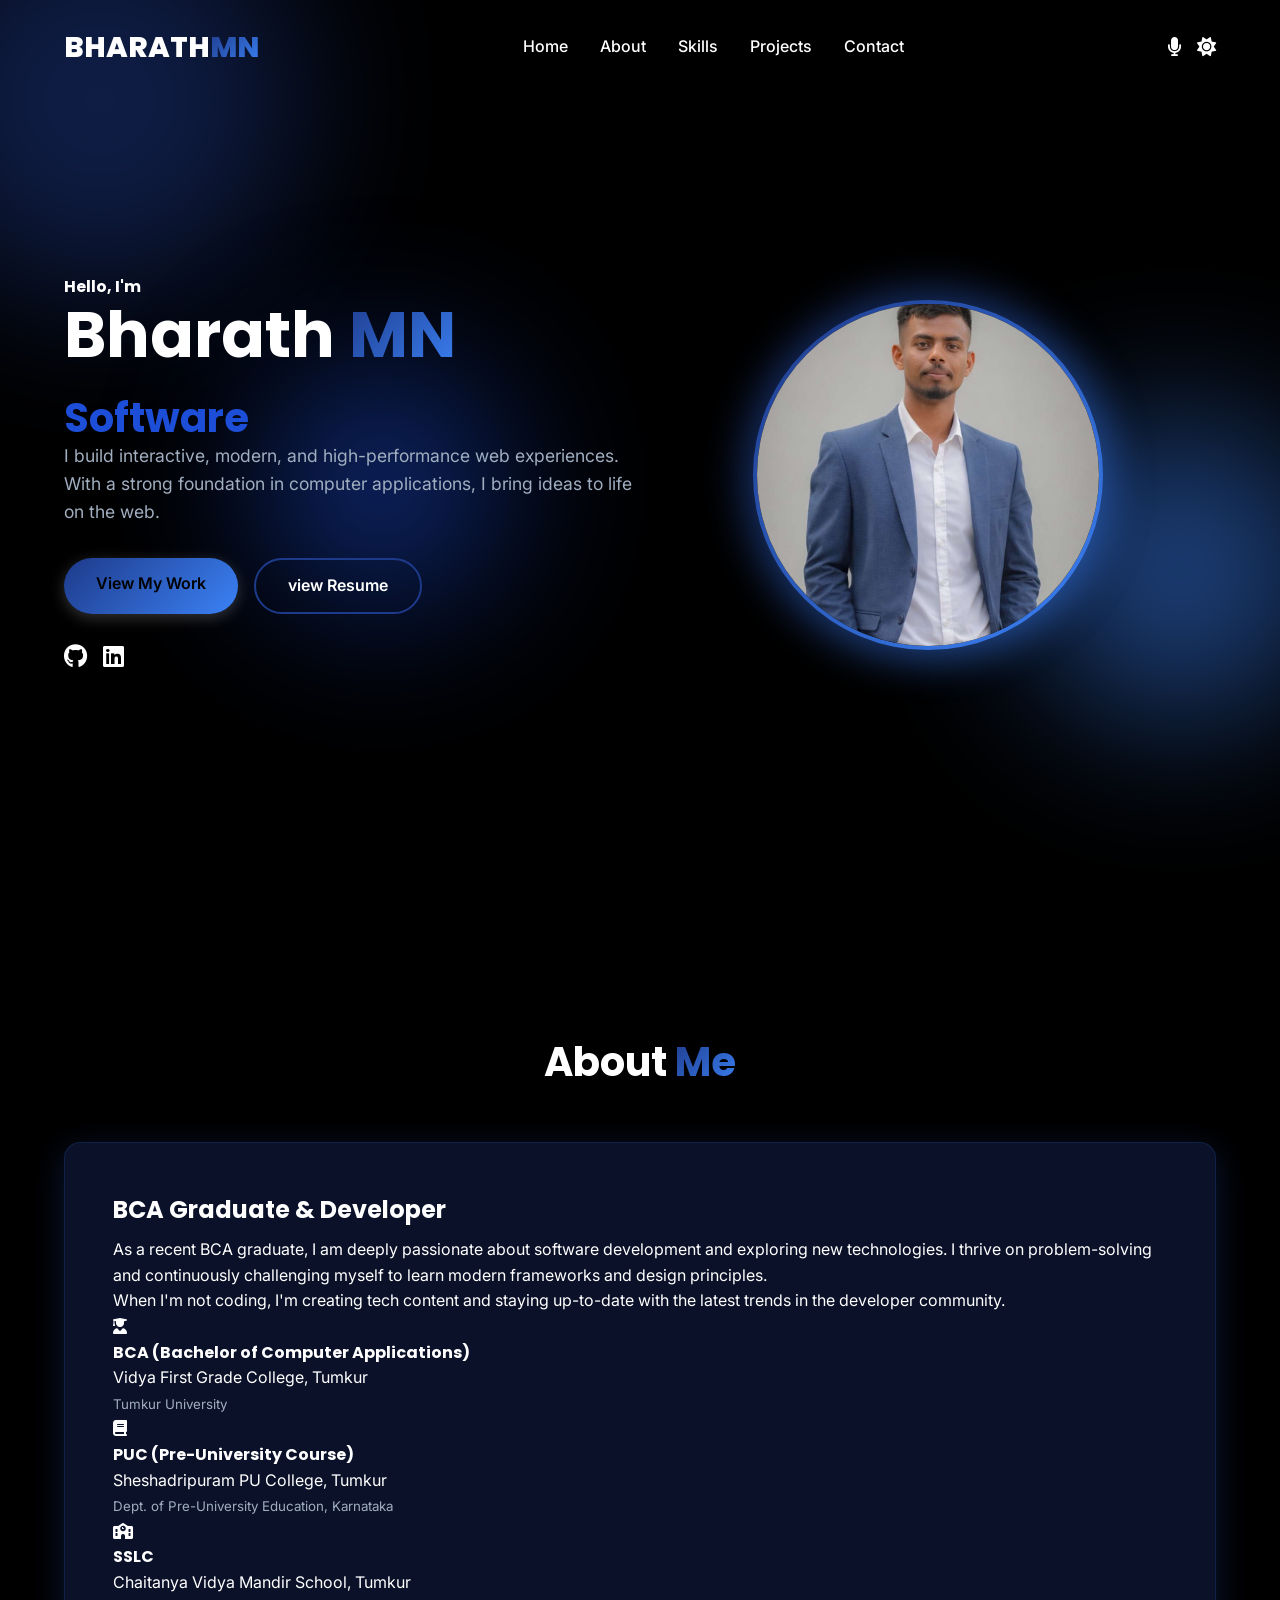
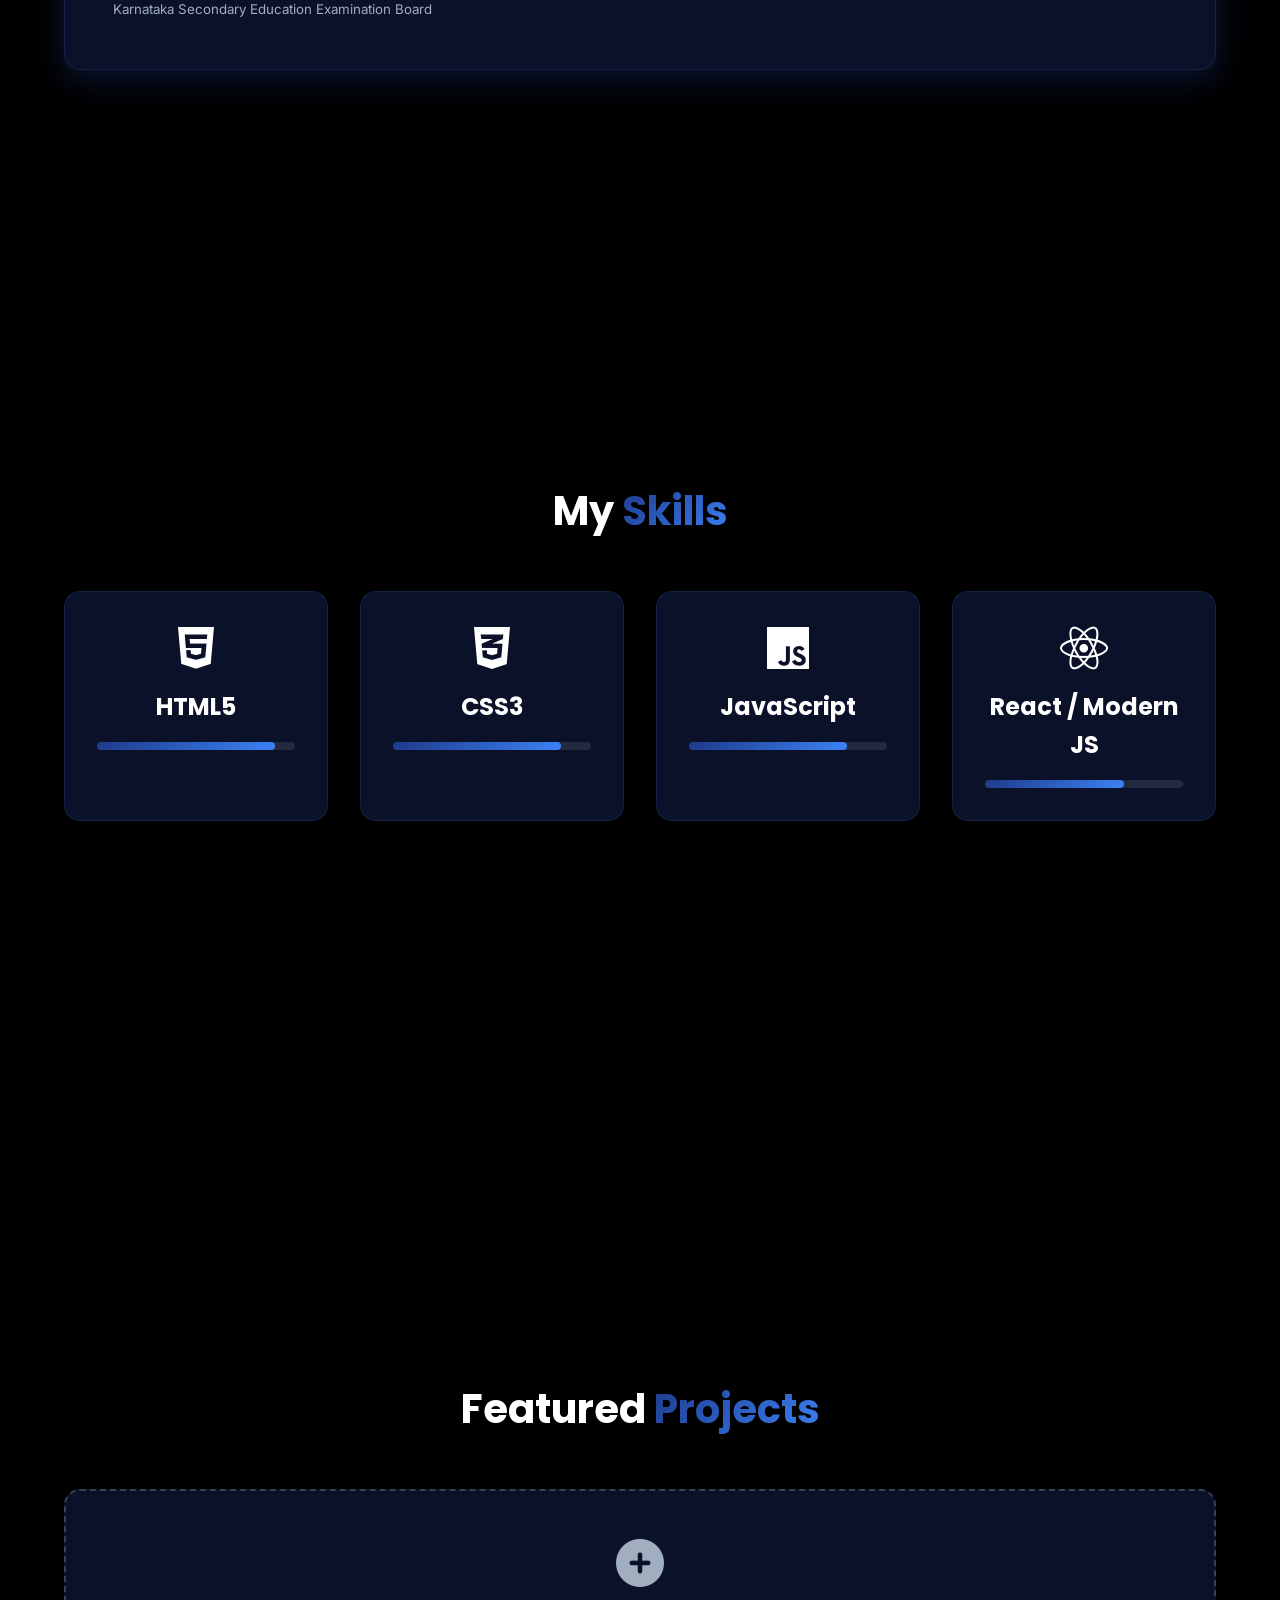
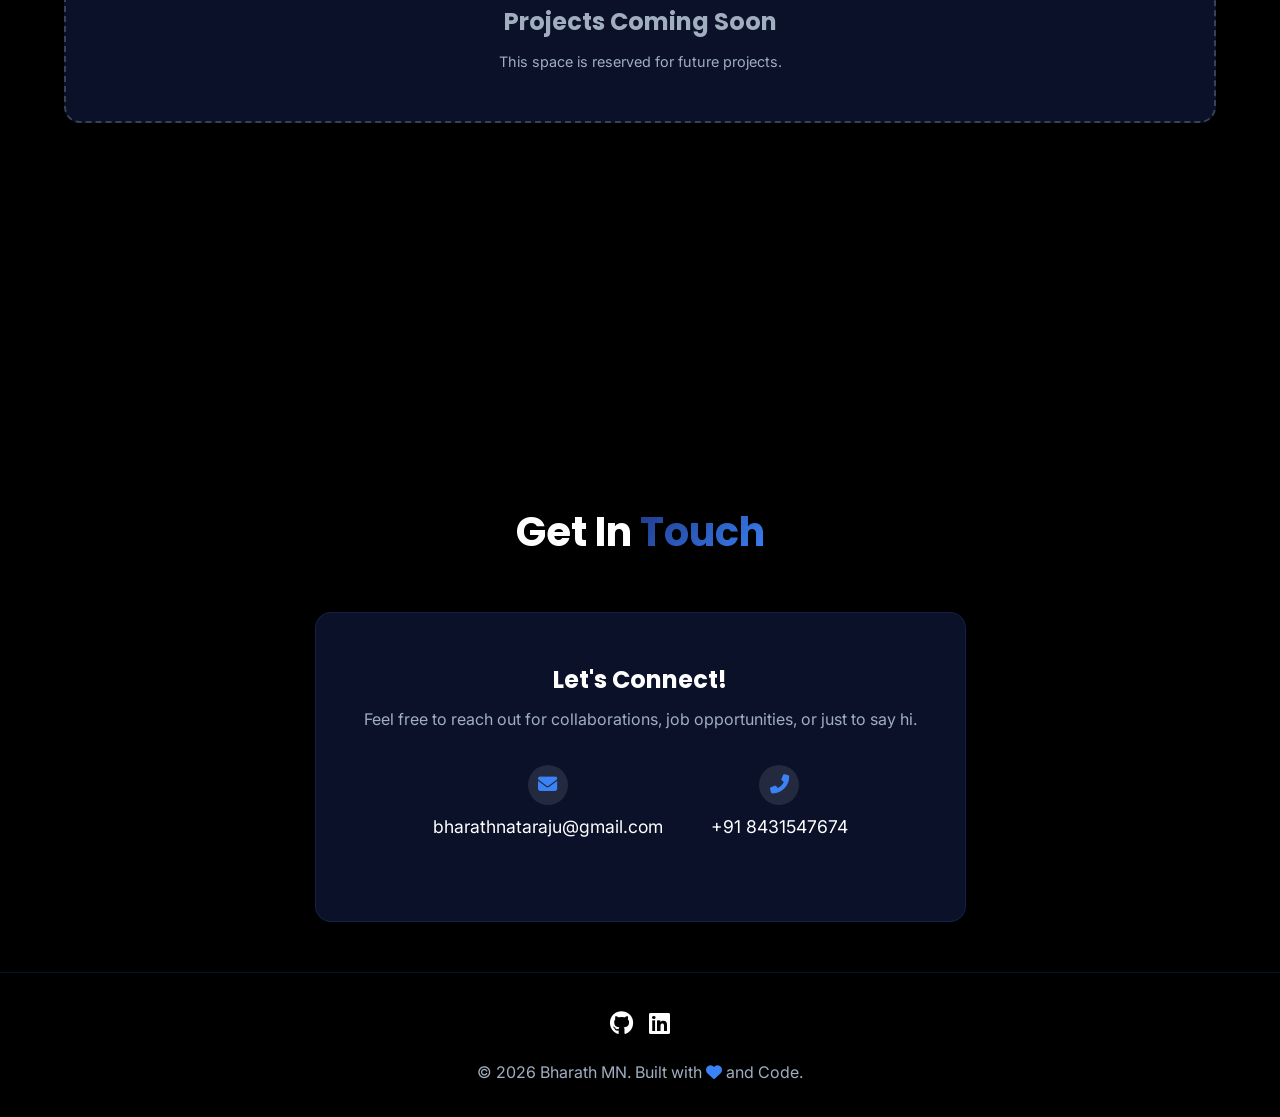
==== portfolio.html @ 1c66f50c "Add files via upload" ====
<!DOCTYPE html>
<html lang="en">

<head>
    <meta charset="UTF-8">
    <meta name="viewport" content="width=device-width, initial-scale=1.0">
    <title>Bharath MN | Portfolio</title>
    <link rel="icon" type="image/jpeg" href="favicon.jpg">
    <link rel="stylesheet" href="styles.css">
    <!-- Google Fonts: Poppins & Inter -->
    <link rel="preconnect" href="https://fonts.googleapis.com">
    <link rel="preconnect" href="https://fonts.gstatic.com" crossorigin>
    <link
        href="https://fonts.googleapis.com/css2?family=Inter:wght@300;400;500;600&family=Poppins:wght@400;600;700;800&display=swap"
        rel="stylesheet">
    <!-- FontAwesome Icons -->
    <link rel="stylesheet" href="https://cdnjs.cloudflare.com/ajax/libs/font-awesome/6.4.0/css/all.min.css">
</head>

<body>
    <!-- Background Animation Elements -->
    <div class="bg-shape shape-1"></div>
    <div class="bg-shape shape-2"></div>
    <div class="bg-shape shape-3"></div>

    <!-- Navigation -->
    <nav class="navbar">
        <div class="logo">BHARATH<span>MN</span></div>
        <ul class="nav-links">
            <li><a href="#home">Home</a></li>
            <li><a href="#about">About</a></li>
            <li><a href="#skills">Skills</a></li>
            <li><a href="#projects">Projects</a></li>
            <li><a href="#contact">Contact</a></li>
        </ul>
        <div class="nav-controls" style="display: flex; align-items: center; gap: 1rem;">
            <div class="voice-toggle" id="voice-toggle"
                style="cursor: pointer; font-size: 1.2rem; transition: all 0.3s;" title="Voice Commands">
                <i class="fas fa-microphone"></i>
            </div>
            <div class="theme-toggle" id="theme-toggle"
                style="cursor: pointer; font-size: 1.2rem; transition: all 0.3s;" title="Toggle Theme">
                <i class="fas fa-sun"></i>
            </div>
            <div class="hamburger">
                <i class="fas fa-bars"></i>
            </div>
        </div>
    </nav>

    <!-- Hero Section -->
    <section id="home" class="hero">
        <div class="hero-content reveal">
            <h4>Hello, I'm</h4>
            <h1>Bharath <span>MN</span></h1>
            <h2 class="typing-text"> Tech Enthusiast</h2>
            <p>I build interactive, modern, and high-performance web experiences. With a strong foundation in computer
                applications, I bring ideas to life on the web.</p>
            <div class="hero-buttons">
                <a href="#projects" class="btn btn-primary">View My Work</a>
                <a href="Bharath_MN_Resume_Updated (1).pdf" class="btn btn-secondary" target="_blank">
                    <i class="#"></i>view Resume
                </a>
            </div>
            <div class="social-links" style="margin-top: 1.5rem;">
                <a href="https://github.com/bharathnataraju-ship-it" target="_blank" aria-label="GitHub"><i
                        class="fab fa-github"></i></a>
                <a href="https://www.linkedin.com/in/bharath-m-n-846318335" target="_blank" aria-label="LinkedIn"><i
                        class="fab fa-linkedin"></i></a>
            </div>
        </div>
        <div class="hero-image reveal fade-right">
            <div class="img-container">
                <img src="72743.jpg.jpeg" alt="Bharath MN Portrait">
                <div class="img-glow"></div>
            </div>
        </div>
    </section>

    <!-- About Section -->
    <section id="about" class="about">
        <h2 class="section-title reveal">About <span>Me</span></h2>
        <div class="about-container reveal fade-up">
            <div class="about-text">
                <h3>BCA Graduate & Developer</h3>
                <p>As a recent BCA graduate, I am deeply passionate about software development and exploring new
                    technologies. I thrive on problem-solving and continuously challenging myself to learn modern
                    frameworks and design principles.</p>
                <p>When I'm not coding, I'm creating tech content and staying up-to-date with the latest trends in the
                    developer community.</p>

                <div class="info-grid" style="grid-template-columns: 1fr;">
                    <div class="info-item">
                        <i class="fas fa-user-graduate"></i>
                        <div>
                            <h4>BCA (Bachelor of Computer Applications)</h4>
                            <p>Vidya First Grade College, Tumkur<br><small style="color: var(--text-secondary);">Tumkur
                                    University</small></p>
                        </div>
                    </div>
                    <div class="info-item">
                        <i class="fas fa-book"></i>
                        <div>
                            <h4>PUC (Pre-University Course)</h4>
                            <p>Sheshadripuram PU College, Tumkur<br><small style="color: var(--text-secondary);">Dept.
                                    of Pre-University Education, Karnataka</small></p>
                        </div>
                    </div>
                    <div class="info-item">
                        <i class="fas fa-school"></i>
                        <div>
                            <h4>SSLC</h4>
                            <p>Chaitanya Vidya Mandir School, Tumkur<br><small
                                    style="color: var(--text-secondary);">Karnataka Secondary Education Examination
                                    Board</small></p>
                        </div>
                    </div>
                </div>
            </div>
        </div>
    </section>

    <!-- Skills Section -->
    <section id="skills" class="skills">
        <h2 class="section-title reveal">My <span>Skills</span></h2>
        <div class="skills-container">
            <div class="skill-card reveal fade-up" style="transition-delay: 0.1s;">
                <i class="fab fa-html5 skill-icon"></i>
                <h3>HTML5</h3>
                <div class="progress-bar">
                    <div class="progress" style="width: 90%;"></div>
                </div>
            </div>
            <div class="skill-card reveal fade-up" style="transition-delay: 0.2s;">
                <i class="fab fa-css3-alt skill-icon"></i>
                <h3>CSS3</h3>
                <div class="progress-bar">
                    <div class="progress" style="width: 85%;"></div>
                </div>
            </div>
            <div class="skill-card reveal fade-up" style="transition-delay: 0.3s;">
                <i class="fab fa-js skill-icon"></i>
                <h3>JavaScript</h3>
                <div class="progress-bar">
                    <div class="progress" style="width: 80%;"></div>
                </div>
            </div>
            <div class="skill-card reveal fade-up" style="transition-delay: 0.4s;">
                <i class="fab fa-react skill-icon"></i>
                <h3>React / Modern JS</h3>
                <div class="progress-bar">
                    <div class="progress" style="width: 70%;"></div>
                </div>
            </div>
        </div>
    </section>

    <!-- Projects Section -->
    <section id="projects" class="projects">
        <h2 class="section-title reveal">Featured <span>Projects</span></h2>
        <div class="projects-grid">
            <!-- Empty Project Template -->
            <div class="project-card"
                style="display: flex; flex-direction: column; align-items: center; justify-content: center; padding: 3rem; text-align: center; border: 2px dashed rgba(255, 255, 255, 0.2);">
                <i class="fas fa-plus-circle"
                    style="font-size: 3rem; color: var(--text-secondary); margin-bottom: 1rem;"></i>
                <h3 style="color: var(--text-secondary);">Projects Coming Soon</h3>
                <p style="color: var(--text-secondary); font-size: 0.9rem;">This space is reserved for future projects.
                </p>
            </div>
        </div>
    </section>

    <!-- Contact Section -->
    <section id="contact" class="contact" style="min-height: auto; padding-bottom: 50px;">
        <h2 class="section-title reveal">Get In <span>Touch</span></h2>
        <div class="contact-container reveal fade-up"
            style="display: flex; justify-content: center; max-width: 800px; margin: 0 auto; grid-template-columns: 1fr;">
            <div class="contact-info" style="text-align: center;">
                <h3>Let's Connect!</h3>
                <p>Feel free to reach out for collaborations, job opportunities, or just to say hi.</p>
                <div class="contact-methods"
                    style="flex-direction: row; justify-content: center; gap: 3rem; flex-wrap: wrap;">
                    <div class="method" style="flex-direction: column; gap: 0.5rem;">
                        <i class="fas fa-envelope"></i>
                        <a href="mailto:bharathnataraju@gmail.com"
                            style="color: var(--text-primary); text-decoration: none; font-size: 1.1rem; transition: var(--transition);">bharathnataraju@gmail.com</a>
                    </div>
                    <div class="method" style="flex-direction: column; gap: 0.5rem;">
                        <i class="fas fa-phone-alt"></i>
                        <a href="tel:+918431547674"
                            style="color: var(--text-primary); text-decoration: none; font-size: 1.1rem; transition: var(--transition);">+91
                            8431547674</a>
                    </div>
                </div>
            </div>
        </div>
    </section>

    <footer>
        <div class="social-links" style="justify-content: center; margin-bottom: 1rem;">
            <a href="https://github.com/bharathnataraju-ship-it" target="_blank" aria-label="GitHub"><i
                    class="fab fa-github"></i></a>
            <a href="https://www.linkedin.com/in/bharath-m-n-846318335" target="_blank" aria-label="LinkedIn"><i
                    class="fab fa-linkedin"></i></a>
        </div>
        <p>&copy; 2026 Bharath MN. Built with <i class="fas fa-heart" style="color: var(--accent-2);"></i> and Code.</p>
    </footer>

    <script src="script.js"></script>
</body>

</html>
---- styles.css ----
:root {
    /* Core Colors (Dark Blue & Black Theme) */
    --bg-dark: #000000;
    --bg-card: #0a1128; /* Deep dark blue */
    --text-primary: #ffffff;
    --text-secondary: #a0aec0;
    --bg-nav: rgba(0, 0, 0, 0.85);
    
    /* Vibrant Accents */
    --accent-1: #1e3a8a; /* Dark Blue */
    --accent-2: #3b82f6; /* Bright Blue */
    --accent-3: #1d4ed8; /* Strong Blue */
    
    --gradient-primary: linear-gradient(135deg, var(--accent-1), var(--accent-2));
    --gradient-glow: linear-gradient(135deg, var(--accent-1), var(--accent-3));
    
    /* Typography */
    --font-heading: 'Poppins', sans-serif;
    --font-body: 'Inter', sans-serif;
    
    /* UI Variables */
    --border-radius: 16px;
    --glass-border: 1px solid rgba(59, 130, 246, 0.15); /* Light blue tint to border */
    --glass-shadow: 0 8px 32px 0 rgba(30, 58, 138, 0.4); /* Dark blue shadow */
    --transition: all 0.3s cubic-bezier(0.25, 0.8, 0.25, 1);
}

* {
    margin: 0;
    padding: 0;
    box-sizing: border-box;
}

html {
    scroll-behavior: smooth;
}

body {
    background-color: var(--bg-dark);
    color: var(--text-primary);
    font-family: var(--font-body);
    line-height: 1.6;
    overflow-x: hidden;
    position: relative;
}

/* Background Animated Shapes */
.bg-shape {
    position: fixed;
    border-radius: 50%;
    filter: blur(80px);
    z-index: -1;
    animation: float 15s infinite alternate;
    opacity: 0.5;
}

.shape-1 {
    width: 400px;
    height: 400px;
    background: var(--accent-1);
    top: -100px;
    left: -100px;
}

.shape-2 {
    width: 300px;
    height: 300px;
    background: var(--accent-2);
    bottom: 20%;
    right: -50px;
    animation-delay: -5s;
}

.shape-3 {
    width: 250px;
    height: 250px;
    background: var(--accent-3);
    top: 40%;
    left: 20%;
    animation-delay: -10s;
}

@keyframes float {
    0% { transform: translate(0, 0) scale(1); }
    100% { transform: translate(50px, 50px) scale(1.2); }
}

/* Typography */
h1, h2, h3, h4 {
    font-family: var(--font-heading);
    font-weight: 700;
}

h1 { font-size: 4rem; line-height: 1.1; margin-bottom: 1rem; }
h2 { font-size: 2.5rem; margin-bottom: 1.5rem; }
h3 { font-size: 1.5rem; margin-bottom: 0.5rem; }

span {
    background: var(--gradient-primary);
    -webkit-background-clip: text;
    -webkit-text-fill-color: transparent;
}

/* Navigation */
.navbar {
    position: fixed;
    top: 0;
    width: 100%;
    display: flex;
    justify-content: space-between;
    align-items: center;
    padding: 1.5rem 5%;
    z-index: 1000;
    transition: var(--transition);
}

.navbar.scrolled {
    background: var(--bg-nav);
    backdrop-filter: blur(10px);
    border-bottom: var(--glass-border);
    padding: 1rem 5%;
}

.logo {
    font-family: var(--font-heading);
    font-size: 1.8rem;
    font-weight: 800;
    color: var(--text-primary);
}

.nav-links {
    display: flex;
    list-style: none;
    gap: 2rem;
}

.nav-links a {
    color: var(--text-primary);
    text-decoration: none;
    font-weight: 500;
    transition: var(--transition);
    position: relative;
}

.nav-links a::after {
    content: '';
    position: absolute;
    bottom: -5px;
    left: 0;
    width: 0;
    height: 2px;
    background: var(--gradient-primary);
    transition: var(--transition);
}

.nav-links a:hover::after {
    width: 100%;
}

.hamburger {
    display: none;
    font-size: 1.5rem;
    cursor: pointer;
}

/* Common Layout */
section {
    padding: 100px 5%;
    min-height: 100vh;
    display: flex;
    flex-direction: column;
    justify-content: center;
}

.section-title {
    text-align: center;
    margin-bottom: 3rem;
}

/* Buttons */
.btn {
    display: inline-block;
    padding: 0.8rem 2rem;
    border-radius: 30px;
    text-decoration: none;
    font-weight: 600;
    transition: var(--transition);
    cursor: pointer;
    border: none;
}

.btn-primary {
    background: var(--gradient-primary);
    color: #000000;
    box-shadow: 0 4px 15px rgba(255, 255, 255, 0.2);
}

.btn-primary:hover {
    transform: translateY(-3px);
    box-shadow: 0 8px 25px rgba(255, 255, 255, 0.4);
}

.btn-secondary {
    background: transparent;
    color: var(--text-primary);
    border: 2px solid var(--accent-1);
}

.btn-secondary:hover {
    background: rgba(255, 255, 255, 0.1);
    transform: translateY(-3px);
}

.btn-small {
    padding: 0.5rem 1.2rem;
    font-size: 0.9rem;
}

/* Hero Section */
.hero {
    display: flex;
    flex-direction: row;
    align-items: center;
    justify-content: space-between;
    padding-top: 150px;
}

.hero-content {
    flex: 1;
    max-width: 600px;
}

.hero-content p {
    color: var(--text-secondary);
    margin-bottom: 2rem;
    font-size: 1.1rem;
}

.hero-buttons {
    display: flex;
    gap: 1rem;
}

.typing-text {
    height: 40px; /* Prevent layout shift */
    margin-bottom: 1rem;
    color: var(--accent-3);
}

.hero-image {
    flex: 1;
    display: flex;
    justify-content: center;
    align-items: center;
}

.img-container {
    position: relative;
    width: 350px;
    height: 350px;
    border-radius: 50%;
    z-index: 1;
}

.img-container img {
    width: 100%;
    height: 100%;
    object-fit: cover;
    border-radius: 50%;
    border: 4px solid transparent;
    background: linear-gradient(var(--bg-dark), var(--bg-dark)) padding-box, var(--gradient-primary) border-box;
    z-index: 2;
    position: relative;
}

.img-glow {
    position: absolute;
    top: -10px;
    left: -10px;
    right: -10px;
    bottom: -10px;
    background: var(--gradient-primary);
    border-radius: 50%;
    z-index: 0;
    filter: blur(20px);
    opacity: 0.6;
    animation: pulseGlow 3s infinite alternate;
}

@keyframes pulseGlow {
    0% { transform: scale(0.95); opacity: 0.5; }
    100% { transform: scale(1.05); opacity: 0.8; }
}

/* About Section */
.about-container {
    background: var(--bg-card);
    backdrop-filter: blur(10px);
    border: var(--glass-border);
    border-radius: var(--border-radius);
    padding: 3rem;
    box-shadow: var(--glass-shadow);
}



/* Skills Section */
.skills-container {
    display: grid;
    grid-template-columns: repeat(auto-fit, minmax(250px, 1fr));
    gap: 2rem;
}

.skill-card {
    background: var(--bg-card);
    backdrop-filter: blur(10px);
    border: var(--glass-border);
    border-radius: var(--border-radius);
    padding: 2rem;
    text-align: center;
    transition: var(--transition);
}

.skill-card:hover {
    transform: translateY(-10px);
    box-shadow: 0 10px 30px rgba(255, 255, 255, 0.1);
}

.skill-icon {
    font-size: 3rem;
    margin-bottom: 1rem;
}

.progress-bar {
    width: 100%;
    height: 8px;
    background: rgba(255, 255, 255, 0.1);
    border-radius: 4px;
    margin-top: 1rem;
    overflow: hidden;
}

.progress {
    height: 100%;
    background: var(--gradient-primary);
    border-radius: 4px;
    transform: translateX(-100%);
    transition: transform 1.5s cubic-bezier(0.25, 0.8, 0.25, 1);
}

.skill-card.visible .progress {
    transform: translateX(0);
}

/* Projects Section */
.projects-grid {
    display: grid;
    grid-template-columns: repeat(auto-fit, minmax(300px, 1fr));
    gap: 2rem;
}

.project-card {
    background: var(--bg-card);
    backdrop-filter: blur(10px);
    border: var(--glass-border);
    border-radius: var(--border-radius);
    overflow: hidden;
}



.placeholder-img {
    height: 200px;
    background: linear-gradient(45deg, #111111, #333333);
    display: flex;
    flex-direction: column;
    justify-content: center;
    align-items: center;
    color: white;
    font-size: 3rem;
}

.placeholder-img span {
    font-size: 1rem;
    margin-top: 0.5rem;
    color: rgba(255, 255, 255, 0.8);
    background: none;
    -webkit-text-fill-color: rgba(255,255,255,0.8);
}

.project-info {
    padding: 1.5rem;
}

.project-info h3 {
    margin-bottom: 0.5rem;
}

.project-info p {
    color: var(--text-secondary);
    margin-bottom: 1rem;
    font-size: 0.9rem;
}

.tech-tags {
    display: flex;
    gap: 0.5rem;
    margin-bottom: 1.5rem;
    flex-wrap: wrap;
}

.tech-tags span {
    background: rgba(255, 255, 255, 0.2);
    color: var(--accent-1);
    padding: 0.3rem 0.8rem;
    border-radius: 20px;
    font-size: 0.8rem;
    -webkit-text-fill-color: var(--accent-1);
}

/* Contact Section */
.contact-container {
    display: grid;
    grid-template-columns: 1fr 1fr;
    gap: 3rem;
    background: var(--bg-card);
    backdrop-filter: blur(10px);
    border: var(--glass-border);
    border-radius: var(--border-radius);
    padding: 3rem;
}

.contact-info p {
    color: var(--text-secondary);
    margin-bottom: 2rem;
}

.contact-methods {
    display: flex;
    flex-direction: column;
    gap: 1.5rem;
    margin-bottom: 2rem;
}

.method {
    display: flex;
    align-items: center;
    gap: 1rem;
}

.method i {
    font-size: 1.2rem;
    color: var(--accent-2);
    width: 40px;
    height: 40px;
    background: rgba(255, 255, 255, 0.1);
    display: flex;
    justify-content: center;
    align-items: center;
    border-radius: 50%;
}

.social-links {
    display: flex;
    gap: 1rem;
}

.social-links a {
    color: var(--text-primary);
    font-size: 1.5rem;
    transition: var(--transition);
}

.social-links a:hover {
    color: var(--accent-3);
    transform: translateY(-3px);
}

.contact-form {
    display: flex;
    flex-direction: column;
    gap: 1.5rem;
}

.input-group input,
.input-group textarea {
    width: 100%;
    padding: 1rem;
    background: rgba(255, 255, 255, 0.05);
    border: 1px solid rgba(255, 255, 255, 0.1);
    border-radius: 8px;
    color: var(--text-primary);
    font-family: var(--font-body);
    transition: var(--transition);
}

.input-group input:focus,
.input-group textarea:focus {
    outline: none;
    border-color: var(--accent-1);
    background: rgba(255, 255, 255, 0.1);
}

footer {
    text-align: center;
    padding: 2rem;
    border-top: var(--glass-border);
    color: var(--text-secondary);
}

/* Scroll Animations */
.reveal {
    opacity: 0;
    transform: translateY(30px);
    transition: all 0.8s cubic-bezier(0.5, 0, 0, 1);
}

.reveal.active {
    opacity: 1;
    transform: translateY(0);
}

.fade-right {
    transform: translateX(50px);
}

.fade-right.active {
    transform: translateX(0);
}



/* Responsive Design */
@media (max-width: 992px) {
    .hero {
        flex-direction: column-reverse;
        text-align: center;
        padding-top: 120px;
    }
    
    .hero-buttons {
        justify-content: center;
    }
    
    .contact-container {
        grid-template-columns: 1fr;
    }
}

@media (max-width: 768px) {
    h1 { font-size: 3rem; }
    
    .nav-links {
        position: fixed;
        right: -100%;
        top: 70px;
        flex-direction: column;
        background: rgba(0, 0, 0, 0.95);
        backdrop-filter: blur(10px);
        width: 100%;
        text-align: center;
        padding: 2rem 0;
        transition: 0.3s;
        border-bottom: var(--glass-border);
    }
    
    .nav-links.active {
        right: 0;
    }
    
    .hamburger {
        display: block;
    }
    
    .info-grid {
        grid-template-columns: 1fr;
    }
    
    .img-container {
        width: 250px;
        height: 250px;
        margin-bottom: 2rem;
    }
}

/* Voice Command Button */
.voice-toggle:hover {
    color: var(--accent-1);
    transform: translateY(-2px);
}

.voice-toggle.listening {
    color: var(--accent-2);
    animation: pulseListen 1.5s infinite;
}

@keyframes pulseListen {
    0% { transform: scale(1); filter: drop-shadow(0 0 5px var(--accent-2)); }
    50% { transform: scale(1.2); filter: drop-shadow(0 0 15px var(--accent-2)); }
    100% { transform: scale(1); filter: drop-shadow(0 0 5px var(--accent-2)); }
}

/* Light Mode Theme */
body.light-mode {
    --bg-dark: #f8f9fa;
    --bg-card: #ffffff;
    --text-primary: #212529;
    --text-secondary: #495057;
    --bg-nav: rgba(248, 249, 250, 0.95);
    
    --accent-1: #0d6efd; /* Official Blue */
    --accent-2: #0dcaf0; /* Cyan */
    --accent-3: #6f42c1; /* Purple */
    
    --glass-border: 1px solid rgba(0, 0, 0, 0.08);
    --glass-shadow: 0 8px 30px 0 rgba(0, 0, 0, 0.05);
}

body.light-mode .progress-bar {
    background: rgba(0, 0, 0, 0.05);
}

body.light-mode .placeholder-img {
    background: linear-gradient(45deg, #e9ecef, #dee2e6);
    color: #495057;
}

body.light-mode .placeholder-img span {
    -webkit-text-fill-color: #495057;
}

body.light-mode .btn-primary {
    color: #ffffff;
    box-shadow: 0 4px 15px rgba(13, 110, 253, 0.3);
}

body.light-mode .btn-primary:hover {
    box-shadow: 0 8px 25px rgba(13, 110, 253, 0.5);
}

body.light-mode .input-group input,
body.light-mode .input-group textarea {
    background: #ffffff;
    border: 1px solid rgba(0, 0, 0, 0.1);
    color: var(--text-primary);
}

body.light-mode .tech-tags span {
    background: rgba(13, 110, 253, 0.1);
}

body.light-mode .method i {
    background: rgba(13, 110, 253, 0.1);
}

/* --- Voice Assistant Intro Page --- */
.intro-page {
    background-color: var(--bg-dark);
    display: flex;
    justify-content: center;
    align-items: center;
    height: 100vh;
    overflow: hidden;
    margin: 0;
    position: relative;
}

.intro-container {
    text-align: center;
    display: flex;
    flex-direction: column;
    align-items: center;
    justify-content: center;
    z-index: 10;
}

.intro-title {
    font-size: 3.5rem;
    margin-bottom: 3rem;
    letter-spacing: 2px;
}

.voice-orb {
    position: relative;
    width: 150px;
    height: 150px;
    display: flex;
    justify-content: center;
    align-items: center;
    cursor: pointer;
    margin-bottom: 2.5rem;
}

.voice-orb i {
    font-size: 3rem;
    color: #ffffff;
    z-index: 5;
    transition: var(--transition);
}

.orb-core {
    position: absolute;
    top: 50%; left: 50%;
    transform: translate(-50%, -50%);
    width: 100px;
    height: 100px;
    background: var(--gradient-primary);
    border-radius: 50%;
    box-shadow: 0 0 30px var(--accent-1);
    z-index: 2;
    transition: var(--transition);
}

.orb-ring {
    position: absolute;
    top: 50%; left: 50%;
    transform: translate(-50%, -50%);
    border-radius: 50%;
    border: 2px solid var(--accent-2);
    opacity: 0;
    z-index: 1;
}

.ring-1 { width: 120px; height: 120px; }
.ring-2 { width: 140px; height: 140px; }
.ring-3 { width: 160px; height: 160px; }

/* Listening Animation */
.voice-orb.listening .orb-core {
    animation: pulse-core 1.5s ease-in-out infinite alternate;
}

.voice-orb.listening .ring-1 { animation: ripple 2s linear infinite; }
.voice-orb.listening .ring-2 { animation: ripple 2s linear infinite 0.6s; }
.voice-orb.listening .ring-3 { animation: ripple 2s linear infinite 1.2s; }

/* Success Animation */
.voice-orb.success .orb-core {
    background: #10b981;
    box-shadow: 0 0 50px #10b981;
    transform: translate(-50%, -50%) scale(1.2);
}

@keyframes pulse-core {
    0% { transform: translate(-50%, -50%) scale(1); box-shadow: 0 0 20px var(--accent-1); }
    100% { transform: translate(-50%, -50%) scale(1.1); box-shadow: 0 0 50px var(--accent-2); }
}

@keyframes ripple {
    0% { transform: translate(-50%, -50%) scale(1); opacity: 0.8; }
    100% { transform: translate(-50%, -50%) scale(2.2); opacity: 0; }
}

.status-text {
    font-size: 1.2rem;
    color: var(--text-secondary);
    min-height: 30px;
}
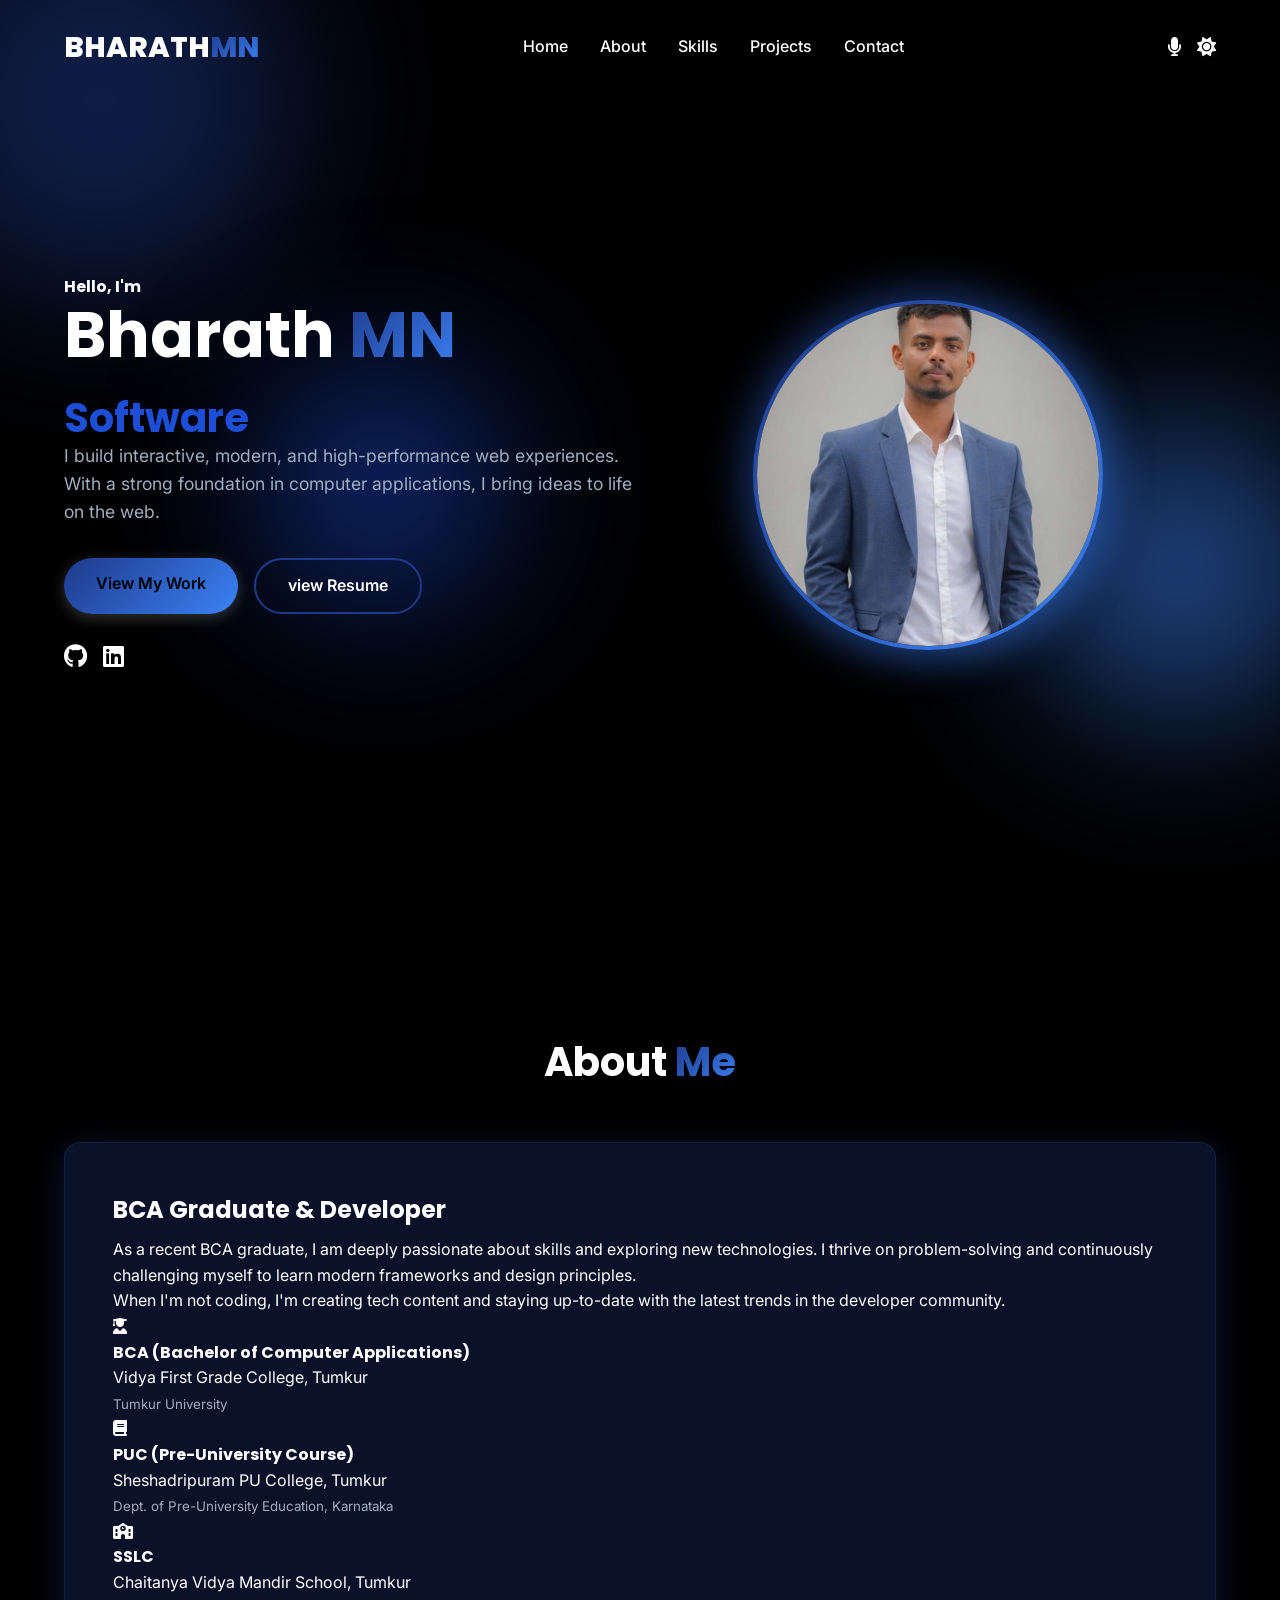
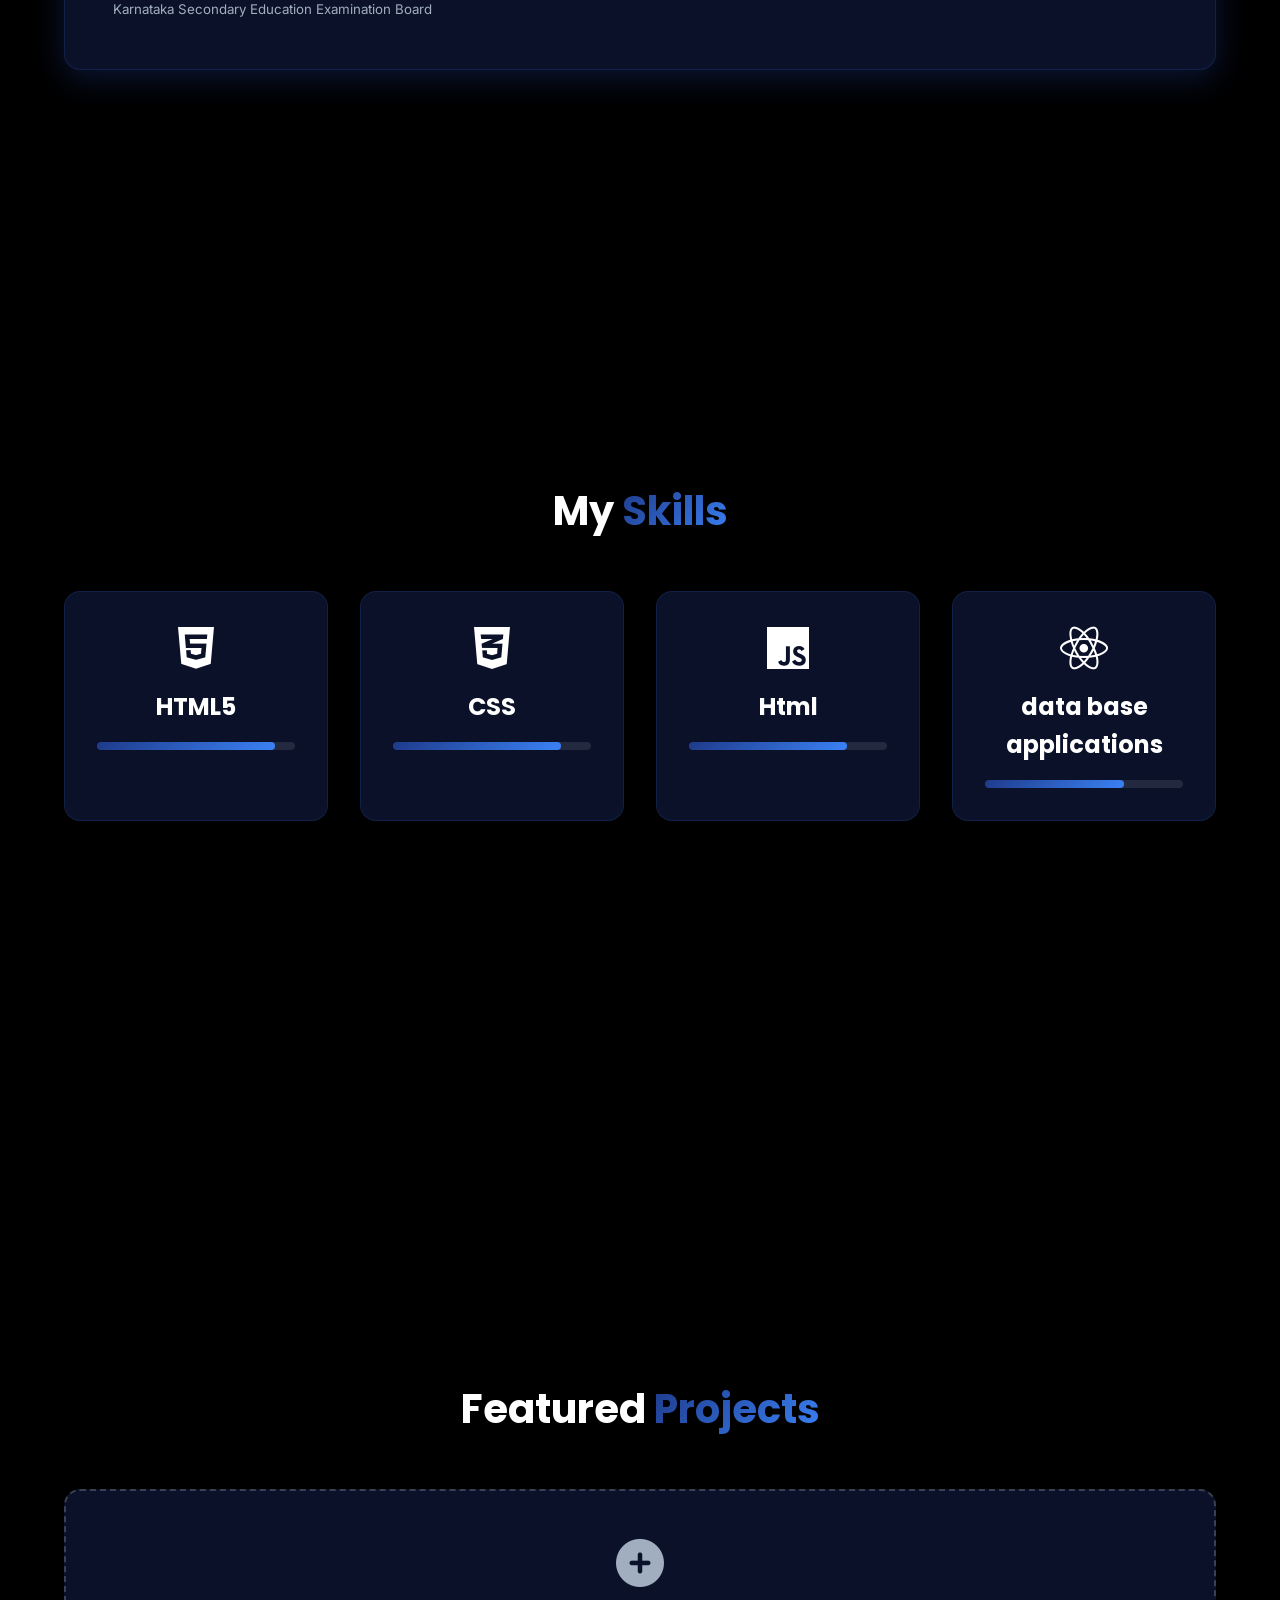
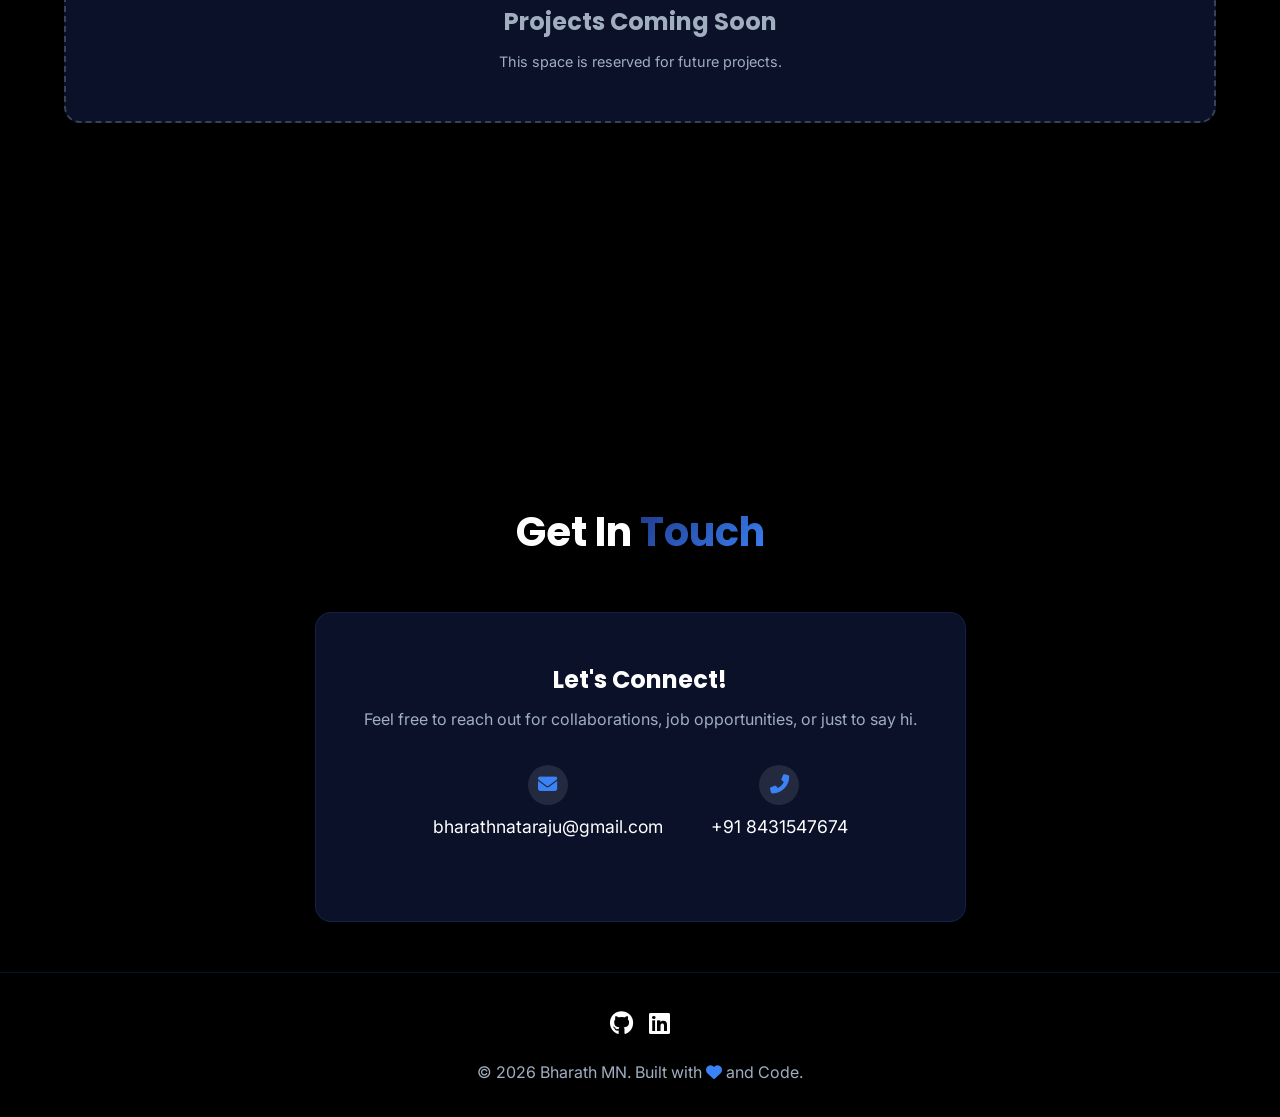
==== commit e2fa6c25: "Update portfolio.html" ====
--- a/portfolio.html
+++ b/portfolio.html
@@ -83,7 +83,7 @@
         <div class="about-container reveal fade-up">
             <div class="about-text">
                 <h3>BCA Graduate & Developer</h3>
-                <p>As a recent BCA graduate, I am deeply passionate about software development and exploring new
+                <p>As a recent BCA graduate, I am deeply passionate about skills and exploring new
                     technologies. I thrive on problem-solving and continuously challenging myself to learn modern
                     frameworks and design principles.</p>
                 <p>When I'm not coding, I'm creating tech content and staying up-to-date with the latest trends in the
@@ -133,21 +133,21 @@
             </div>
             <div class="skill-card reveal fade-up" style="transition-delay: 0.2s;">
                 <i class="fab fa-css3-alt skill-icon"></i>
-                <h3>CSS3</h3>
+                <h3>CSS</h3>
                 <div class="progress-bar">
                     <div class="progress" style="width: 85%;"></div>
                 </div>
             </div>
             <div class="skill-card reveal fade-up" style="transition-delay: 0.3s;">
                 <i class="fab fa-js skill-icon"></i>
-                <h3>JavaScript</h3>
+                <h3>Html</h3>
                 <div class="progress-bar">
                     <div class="progress" style="width: 80%;"></div>
                 </div>
             </div>
             <div class="skill-card reveal fade-up" style="transition-delay: 0.4s;">
                 <i class="fab fa-react skill-icon"></i>
-                <h3>React / Modern JS</h3>
+                <h3>data base applications</h3>
                 <div class="progress-bar">
                     <div class="progress" style="width: 70%;"></div>
                 </div>
@@ -210,4 +210,4 @@
     <script src="script.js"></script>
 </body>
 
-</html>+</html>
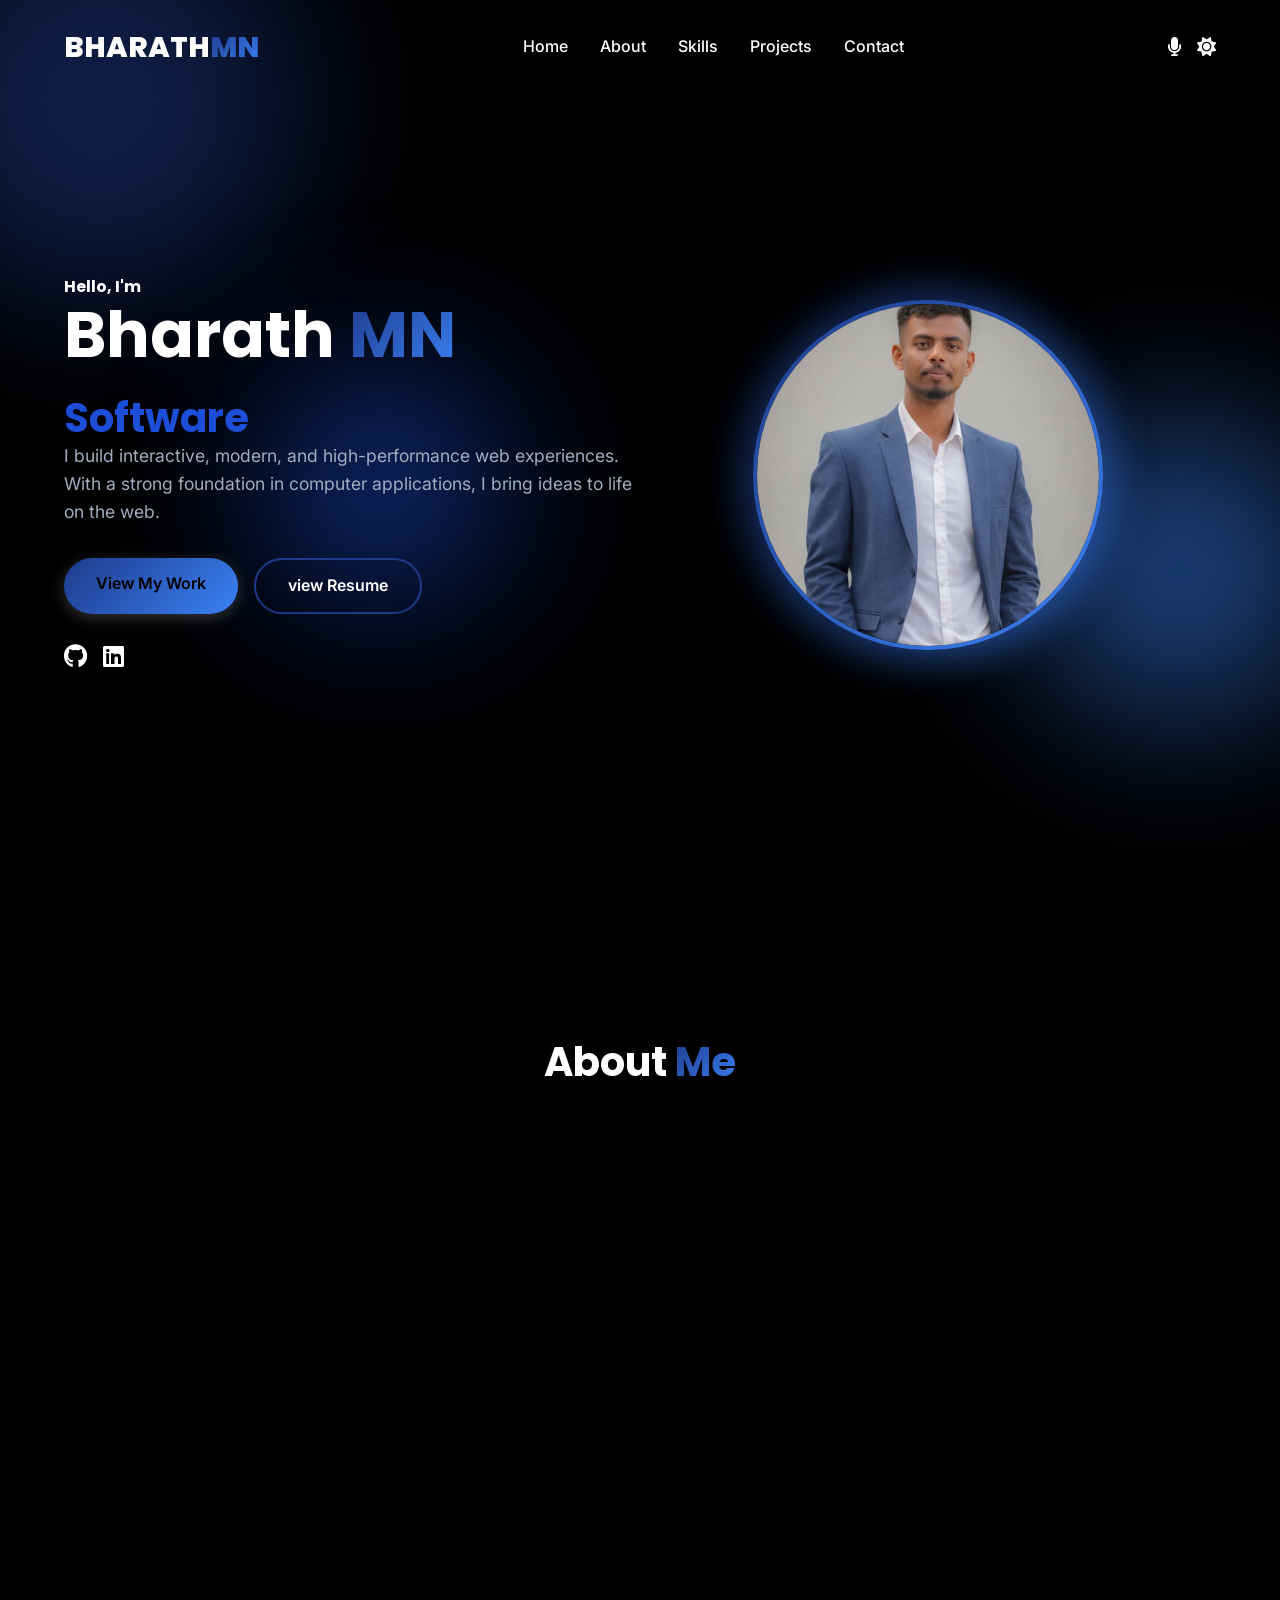
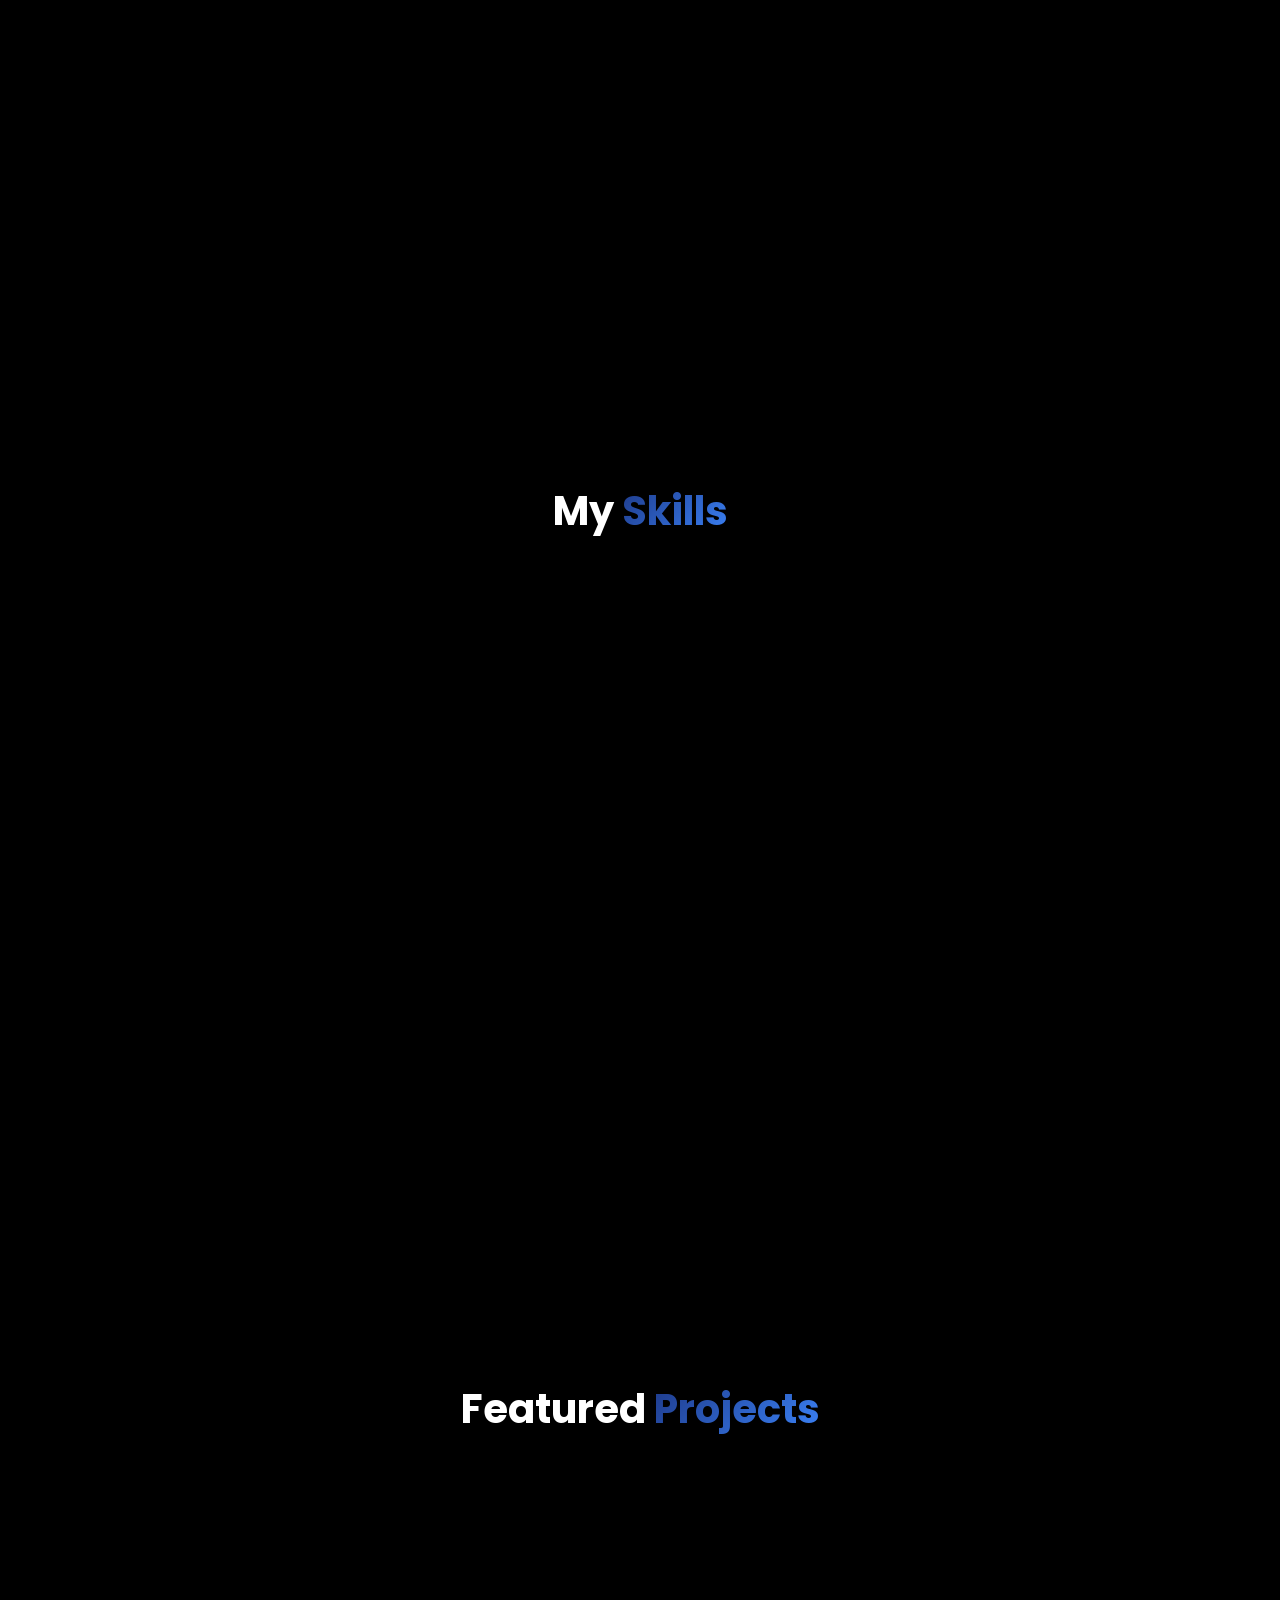
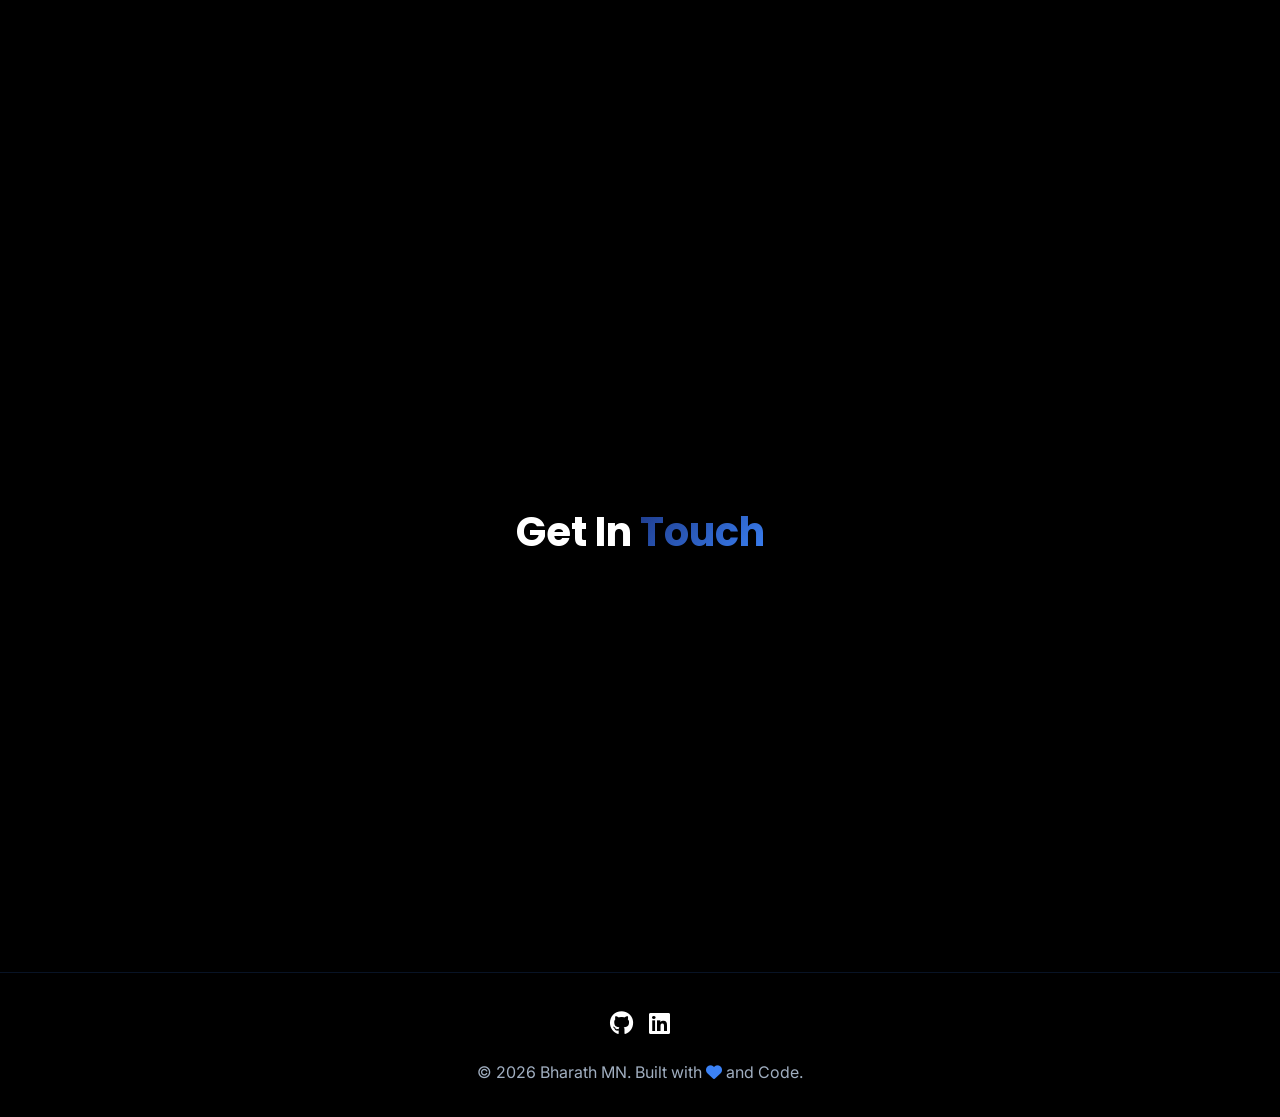
==== commit 23b1fb1e: "Update portfolio.html" ====
--- a/portfolio.html
+++ b/portfolio.html
@@ -82,7 +82,7 @@
         <h2 class="section-title reveal">About <span>Me</span></h2>
         <div class="about-container reveal fade-up">
             <div class="about-text">
-                <h3>BCA Graduate & Developer</h3>
+                <h3>BCA Graduate </h3>
                 <p>As a recent BCA graduate, I am deeply passionate about skills and exploring new
                     technologies. I thrive on problem-solving and continuously challenging myself to learn modern
                     frameworks and design principles.</p>
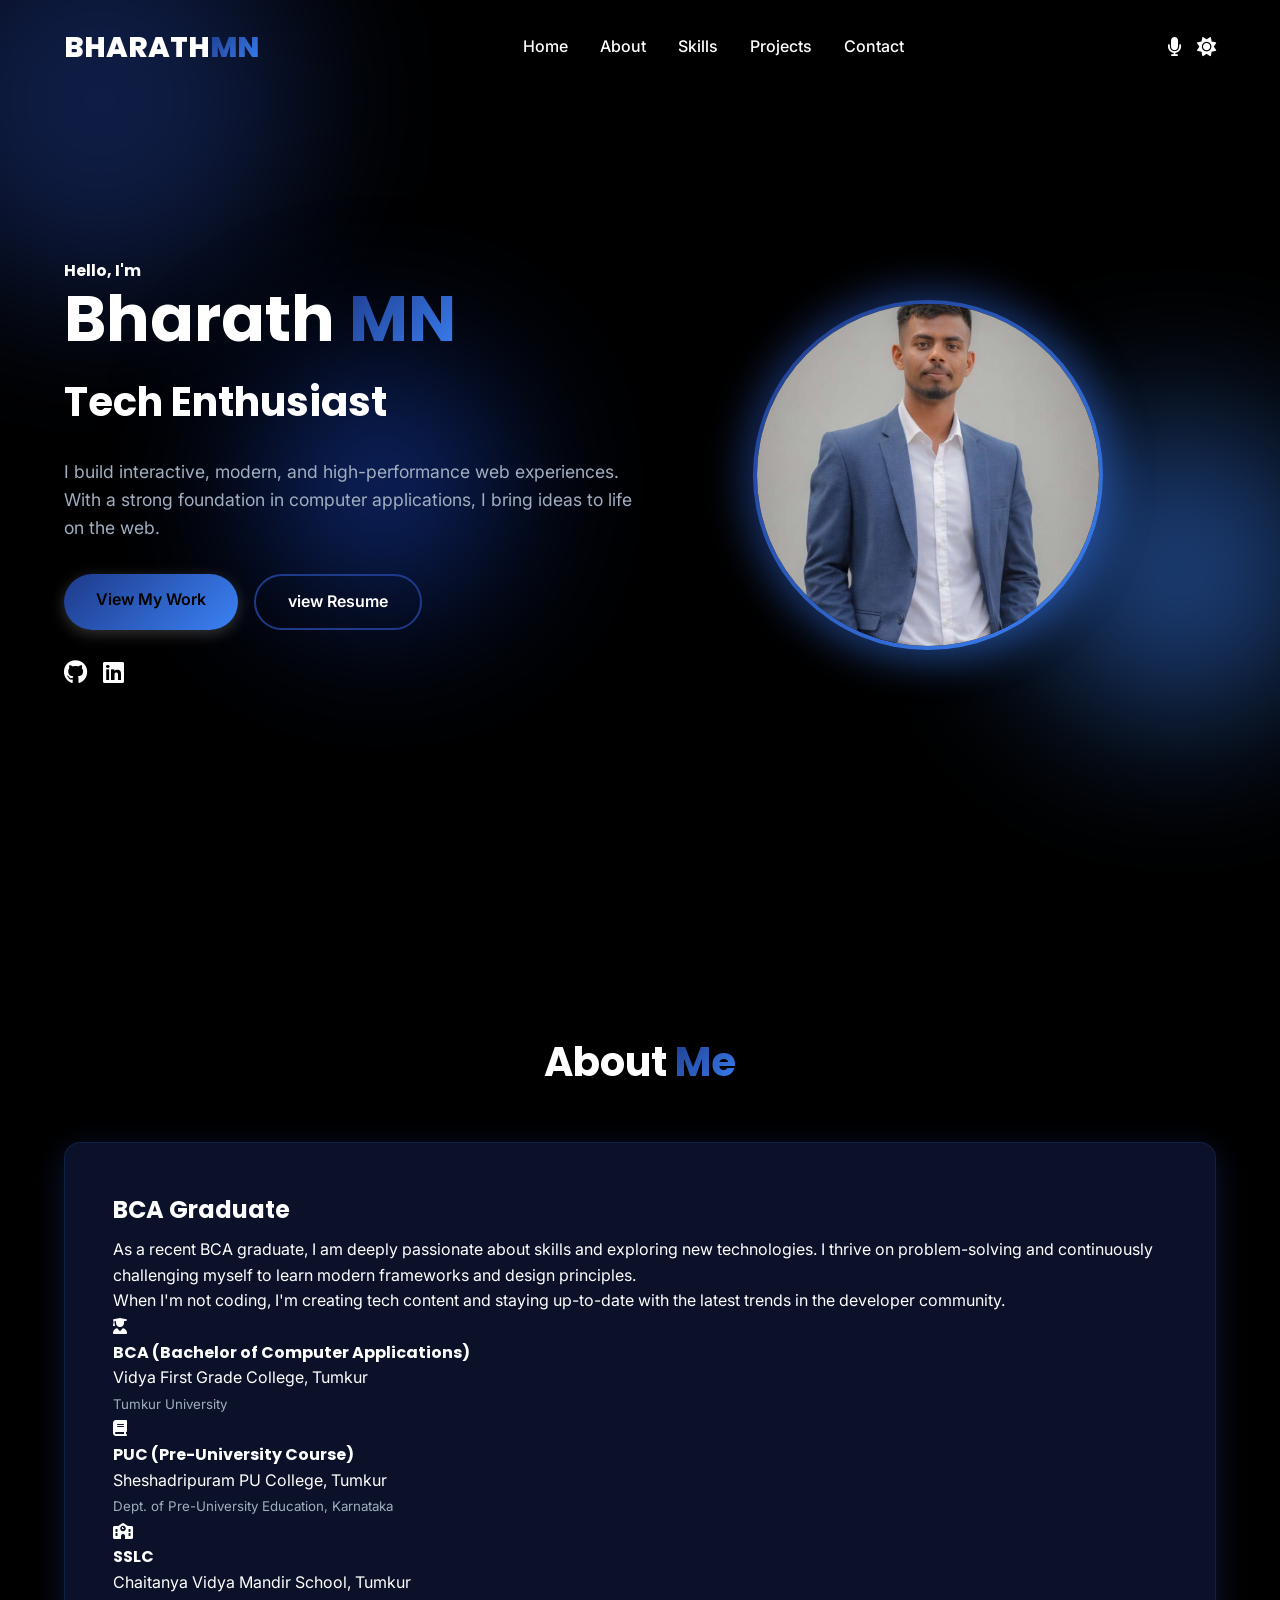
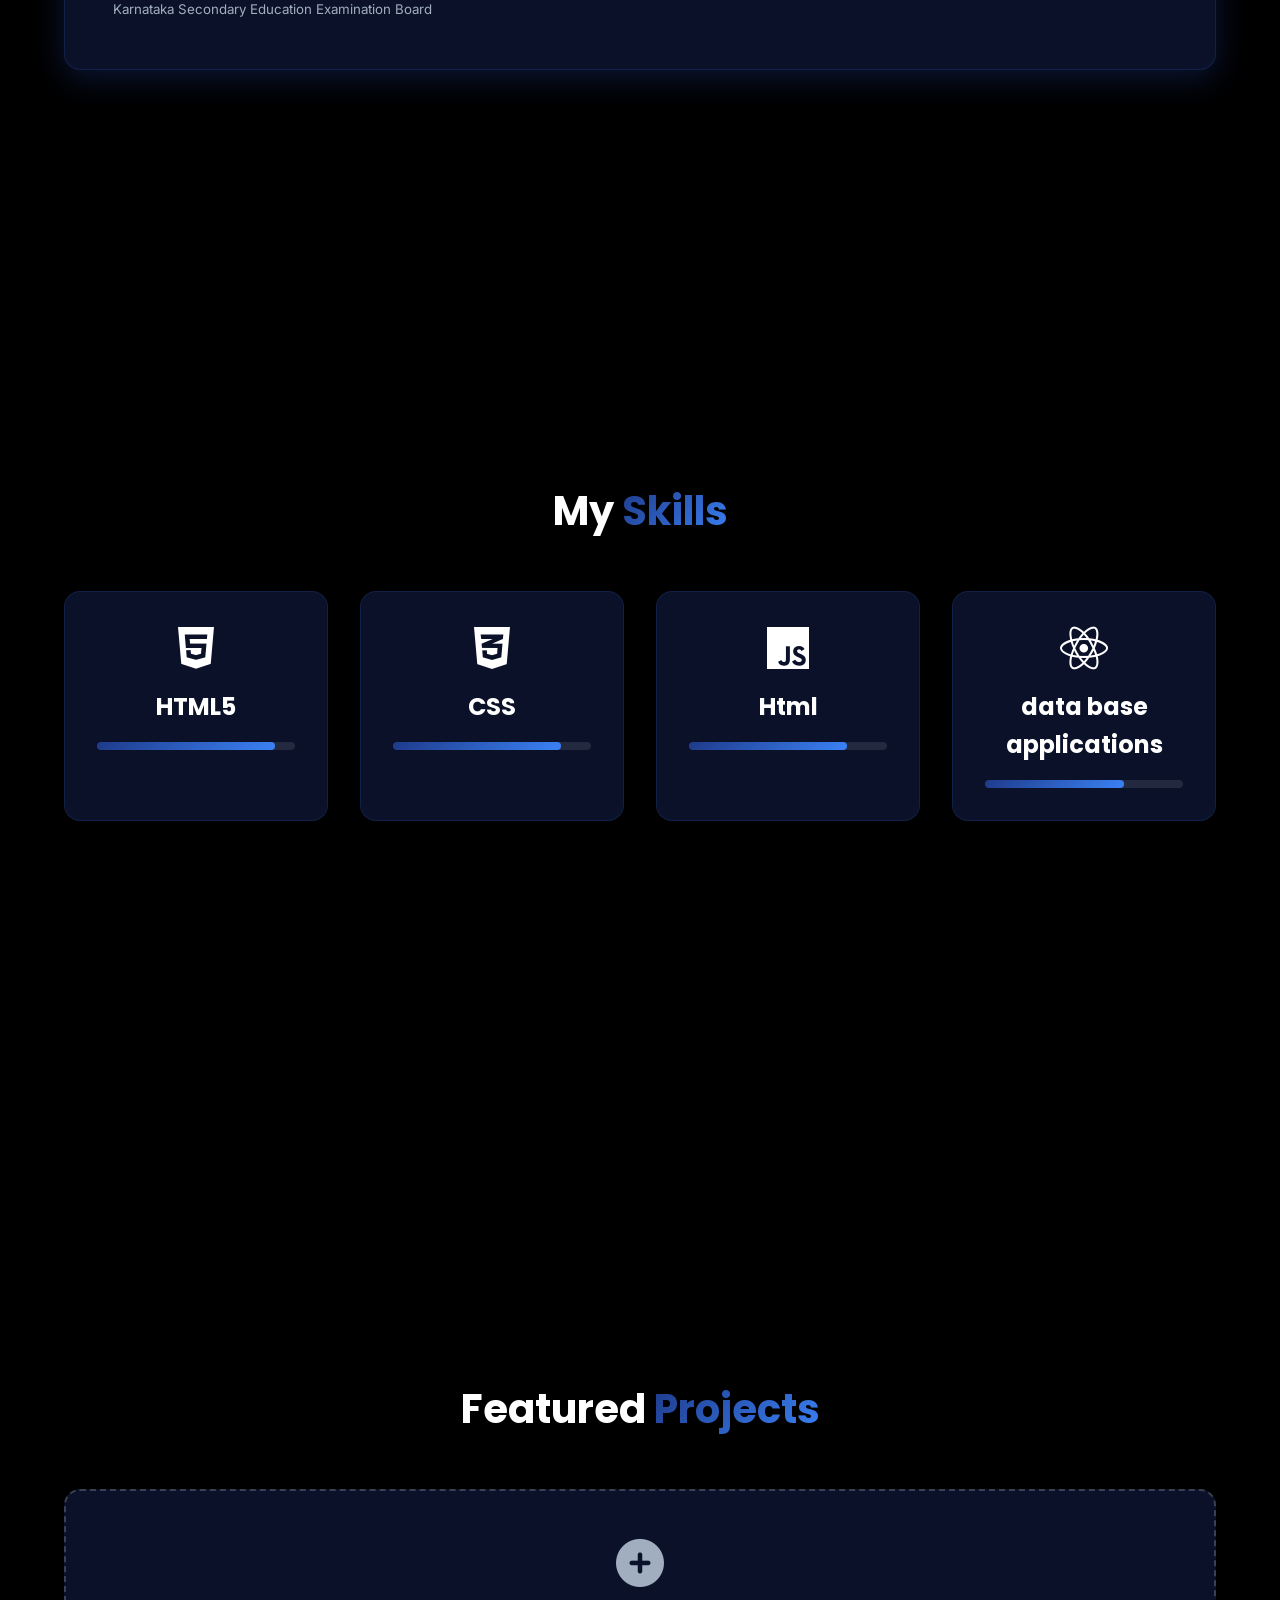
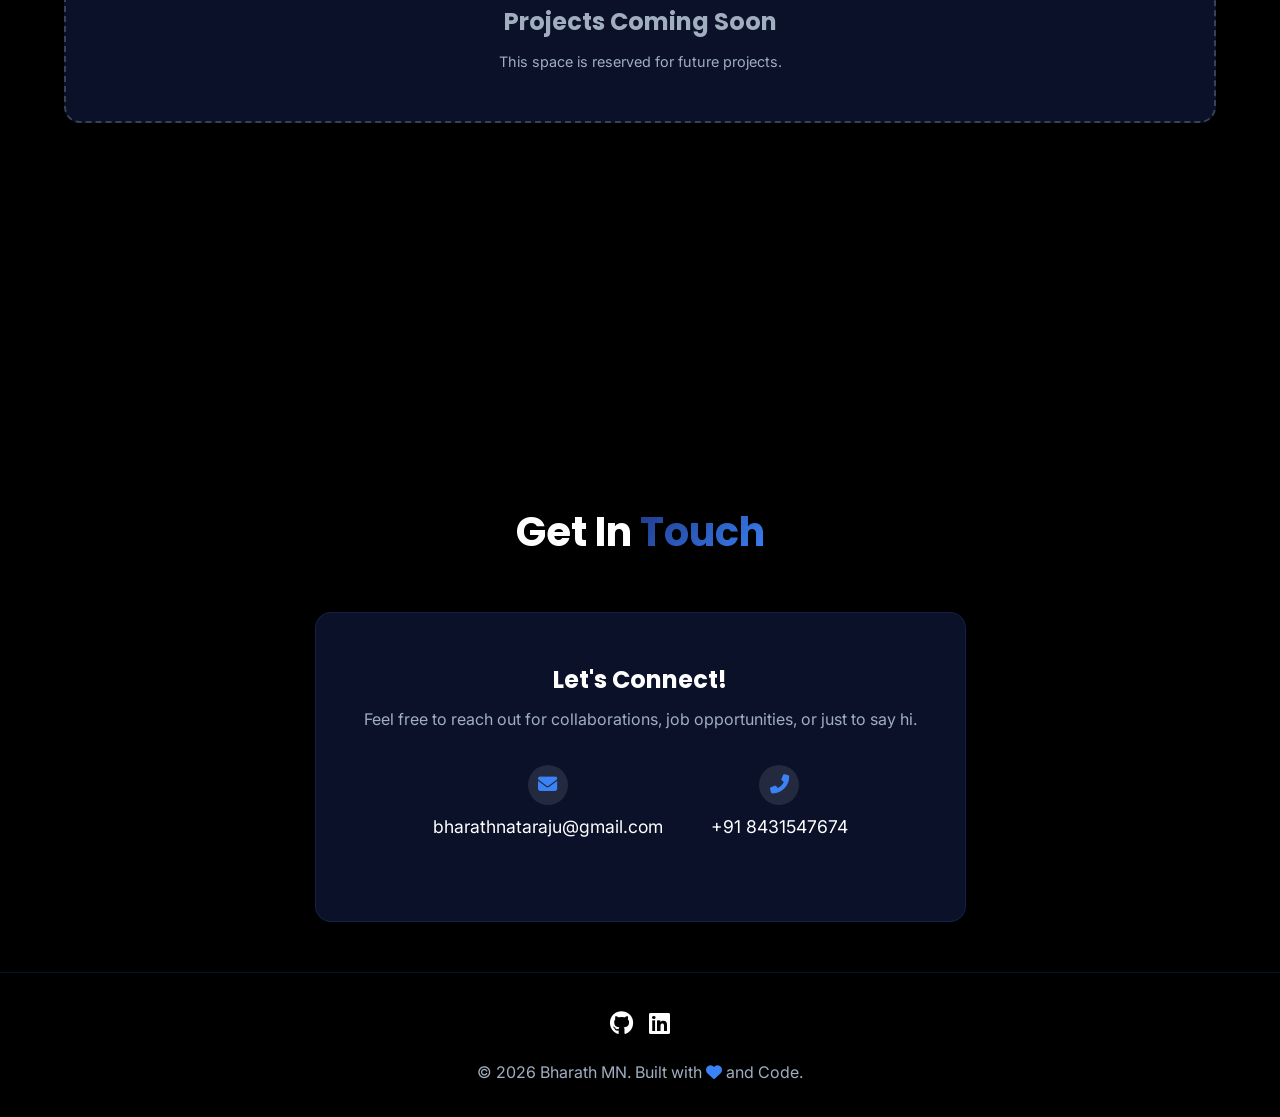
==== commit 89d4cbeb: "Update portfolio.html" ====
--- a/portfolio.html
+++ b/portfolio.html
@@ -53,7 +53,7 @@
         <div class="hero-content reveal">
             <h4>Hello, I'm</h4>
             <h1>Bharath <span>MN</span></h1>
-            <h2 class="typing-text"> Tech Enthusiast</h2>
+            <h2> Tech Enthusiast</h2>
             <p>I build interactive, modern, and high-performance web experiences. With a strong foundation in computer
                 applications, I bring ideas to life on the web.</p>
             <div class="hero-buttons">
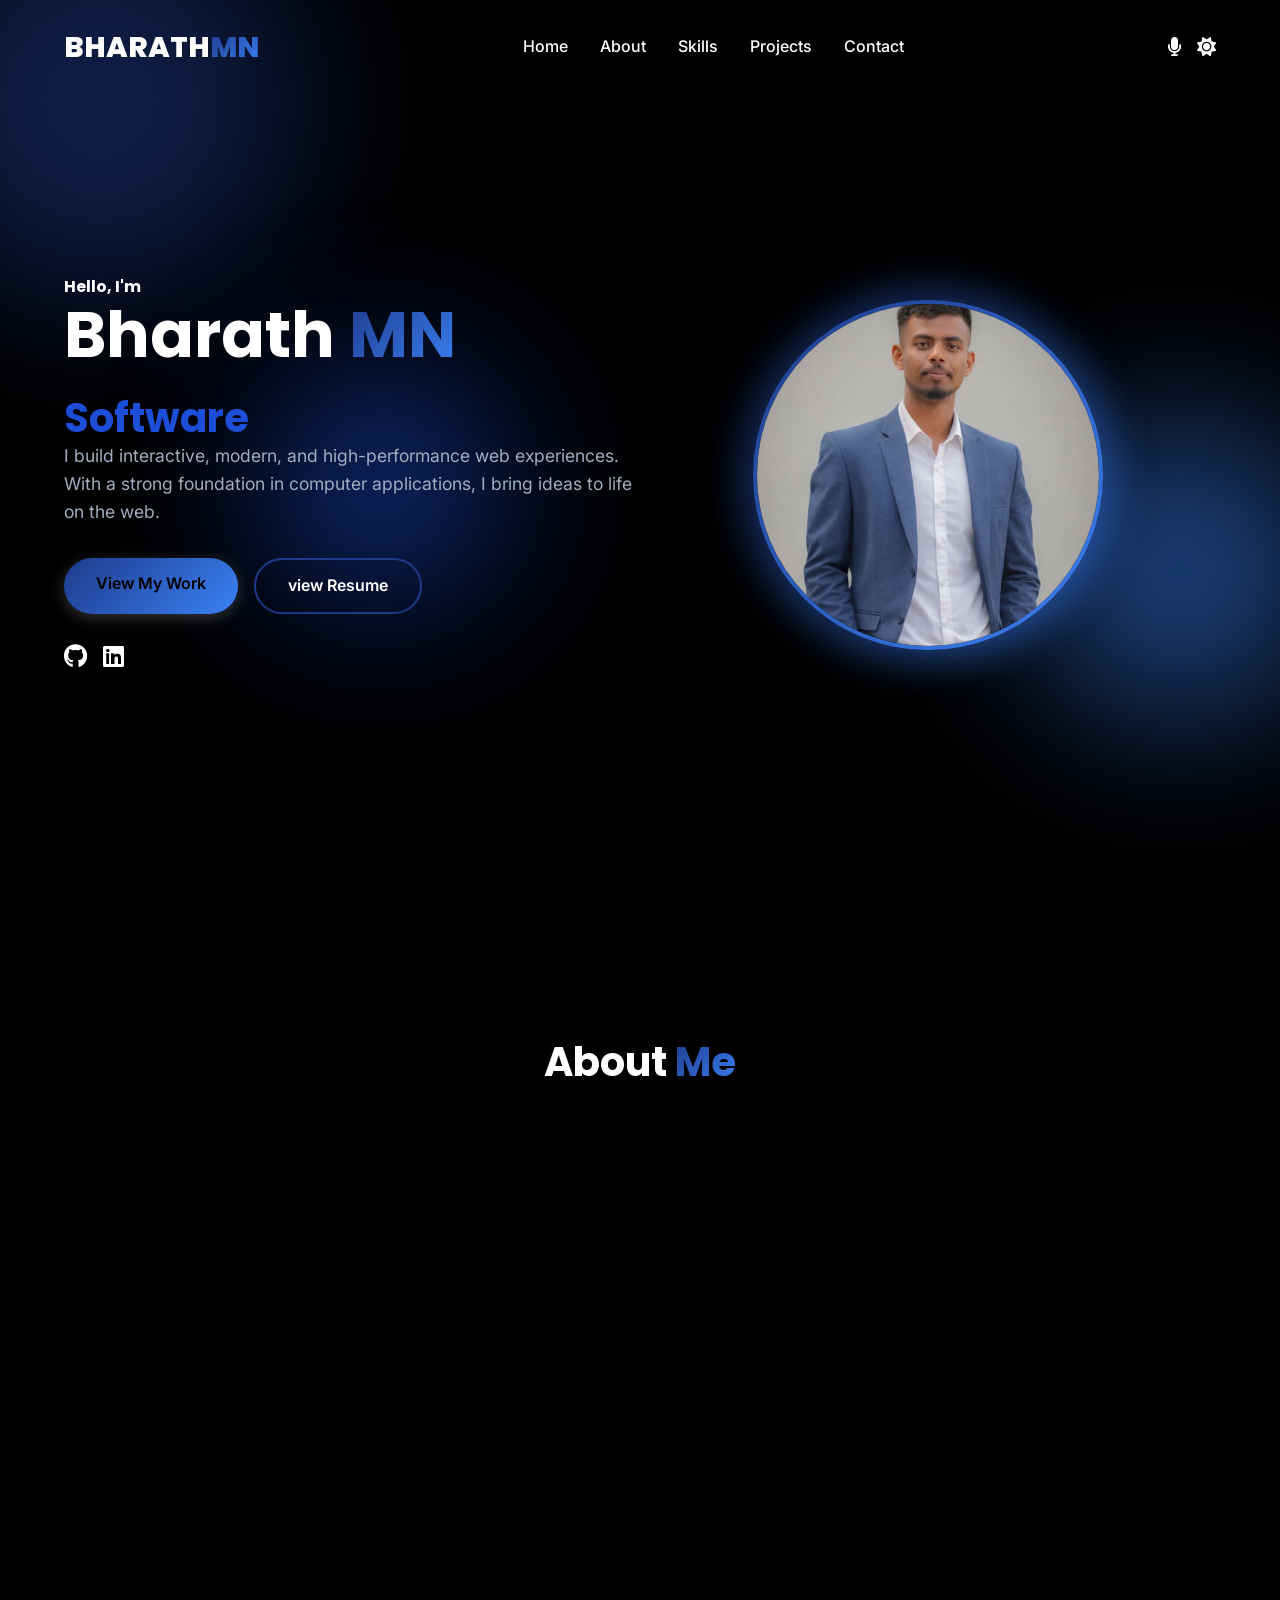
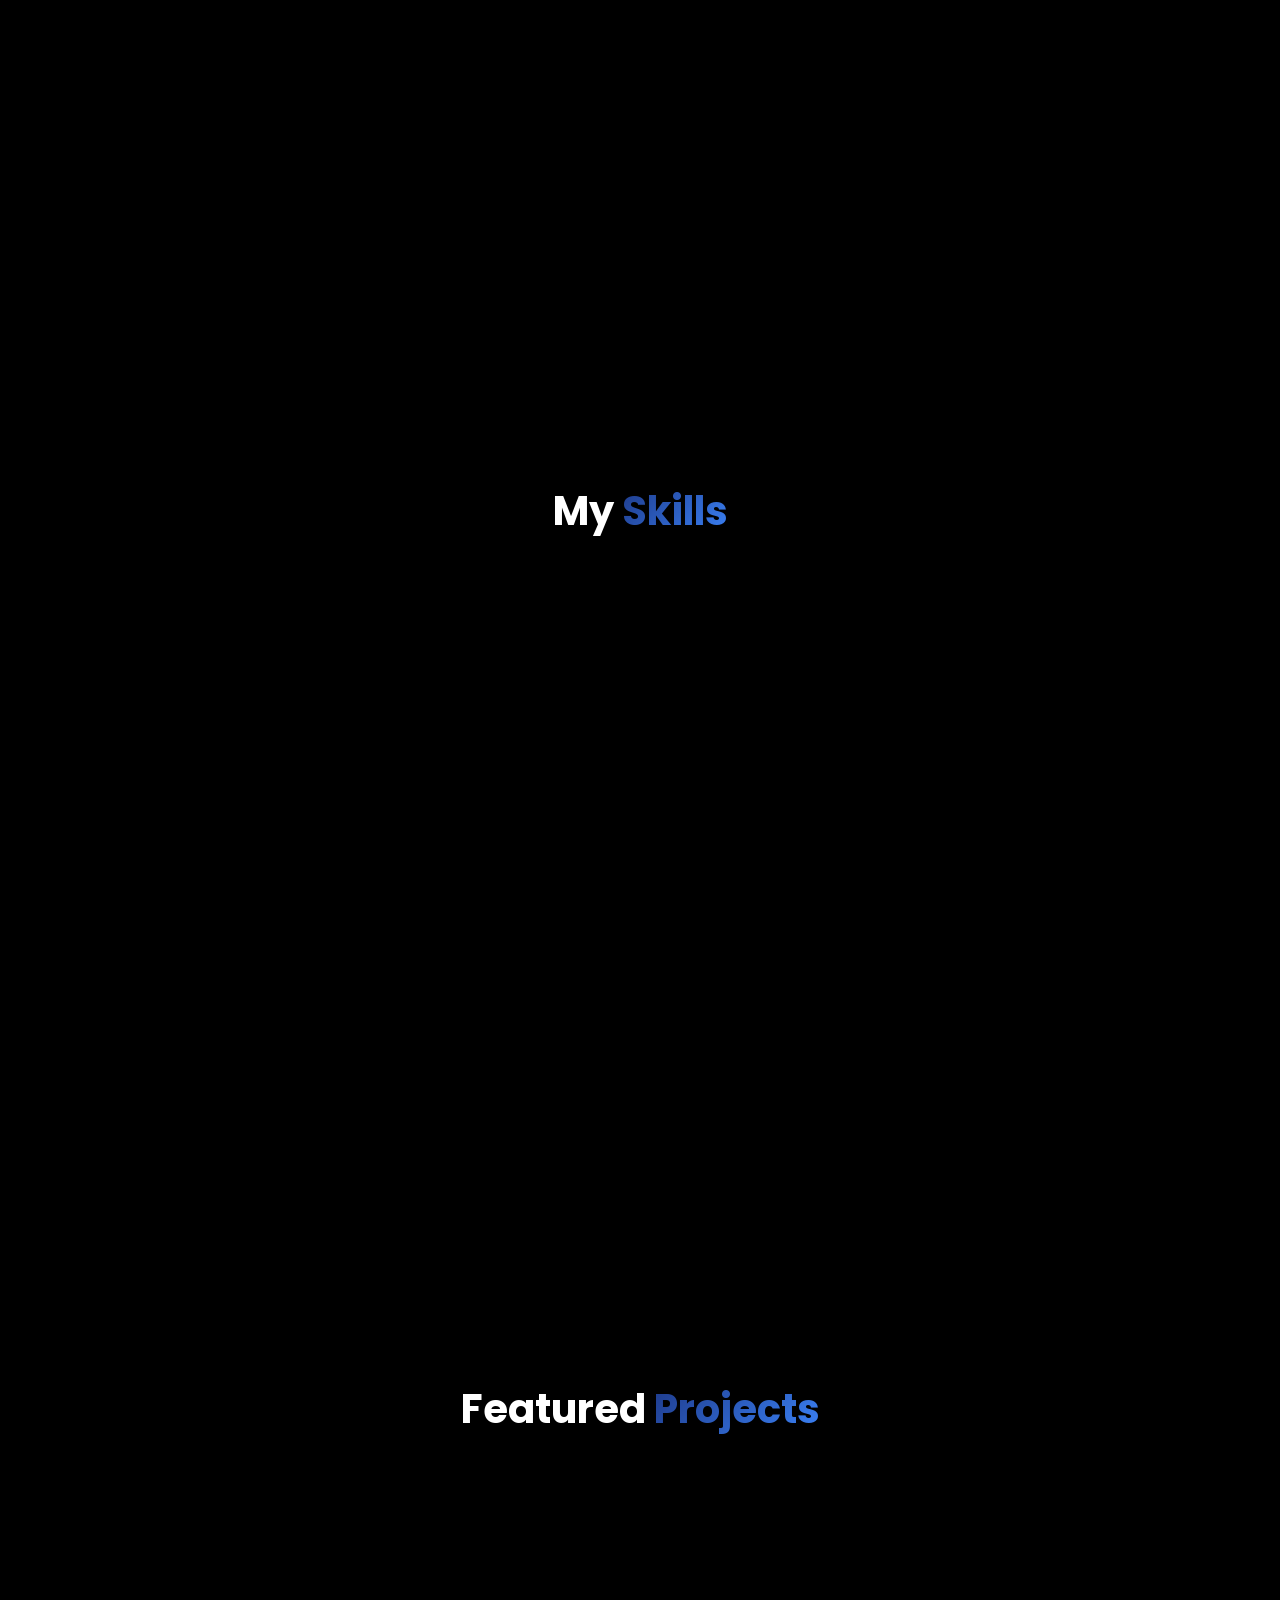
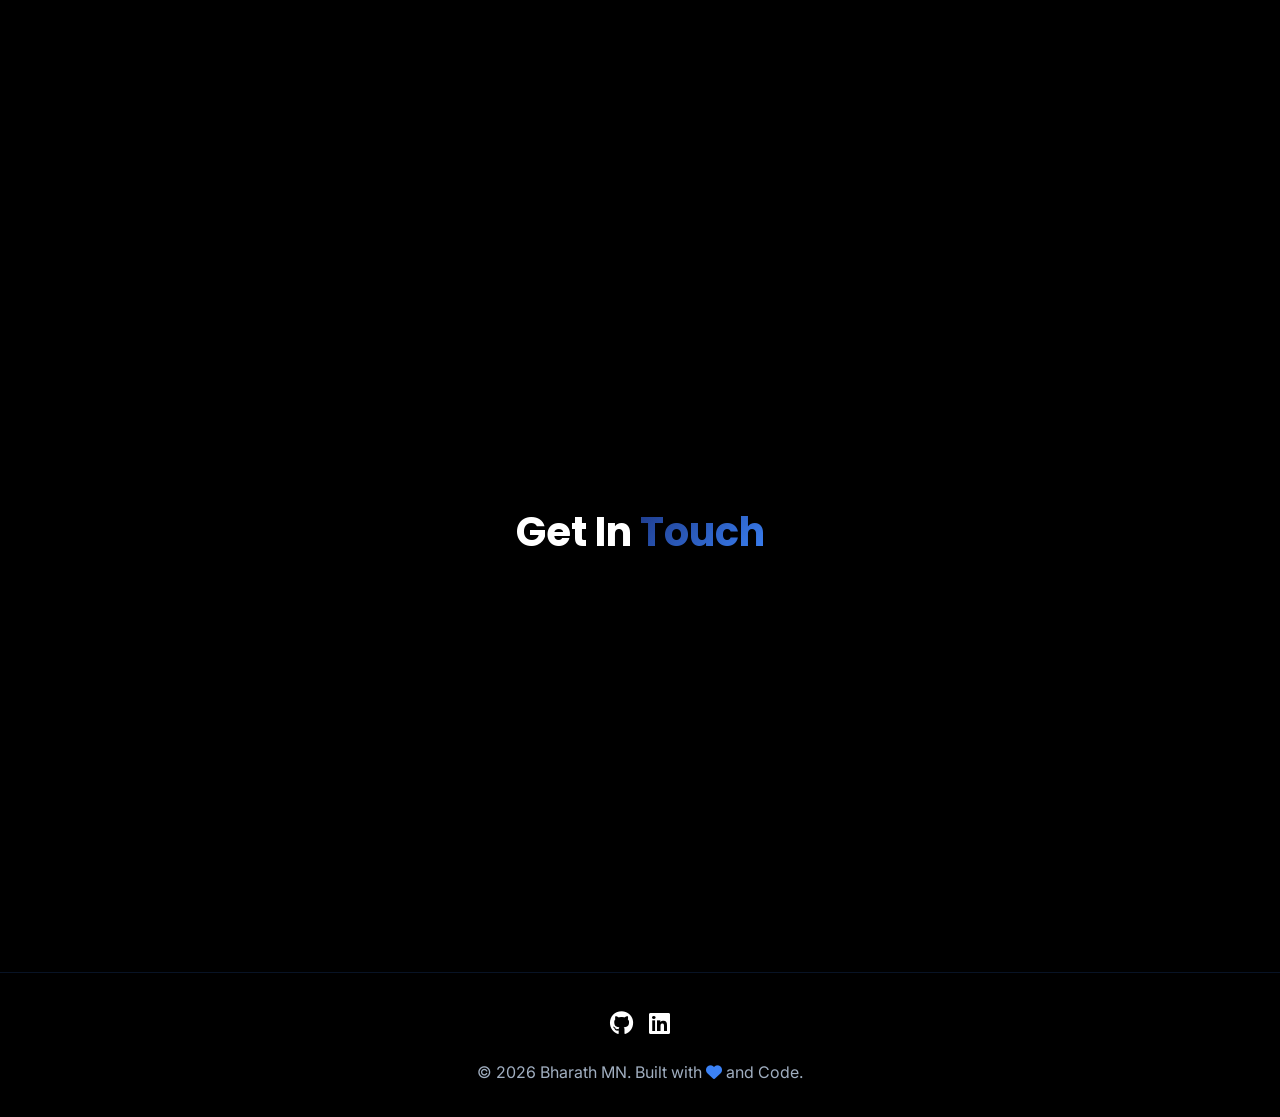
==== commit 962b8522: "Update portfolio.html" ====
--- a/portfolio.html
+++ b/portfolio.html
@@ -53,7 +53,7 @@
         <div class="hero-content reveal">
             <h4>Hello, I'm</h4>
             <h1>Bharath <span>MN</span></h1>
-            <h2> Tech Enthusiast</h2>
+            <h2 class="typing-text"> Tech Enthusiast , BCA student</h2>
             <p>I build interactive, modern, and high-performance web experiences. With a strong foundation in computer
                 applications, I bring ideas to life on the web.</p>
             <div class="hero-buttons">
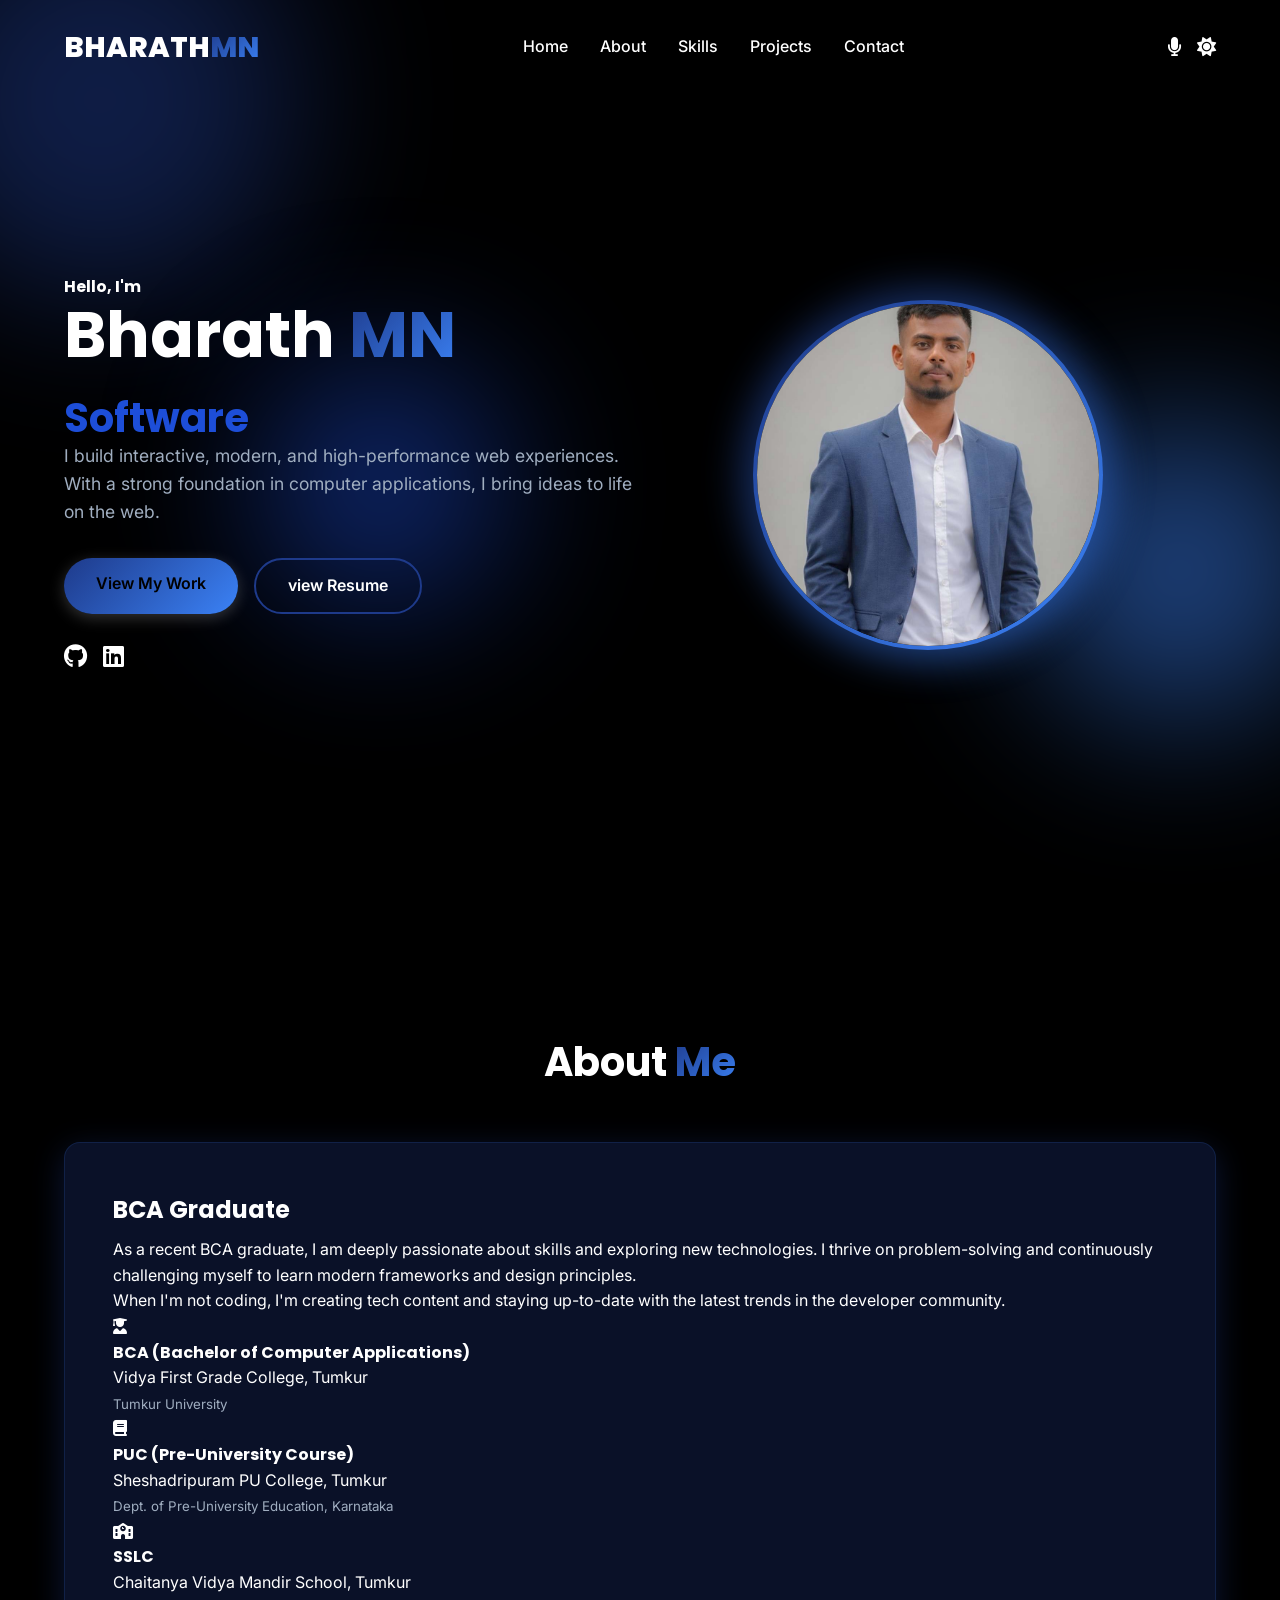
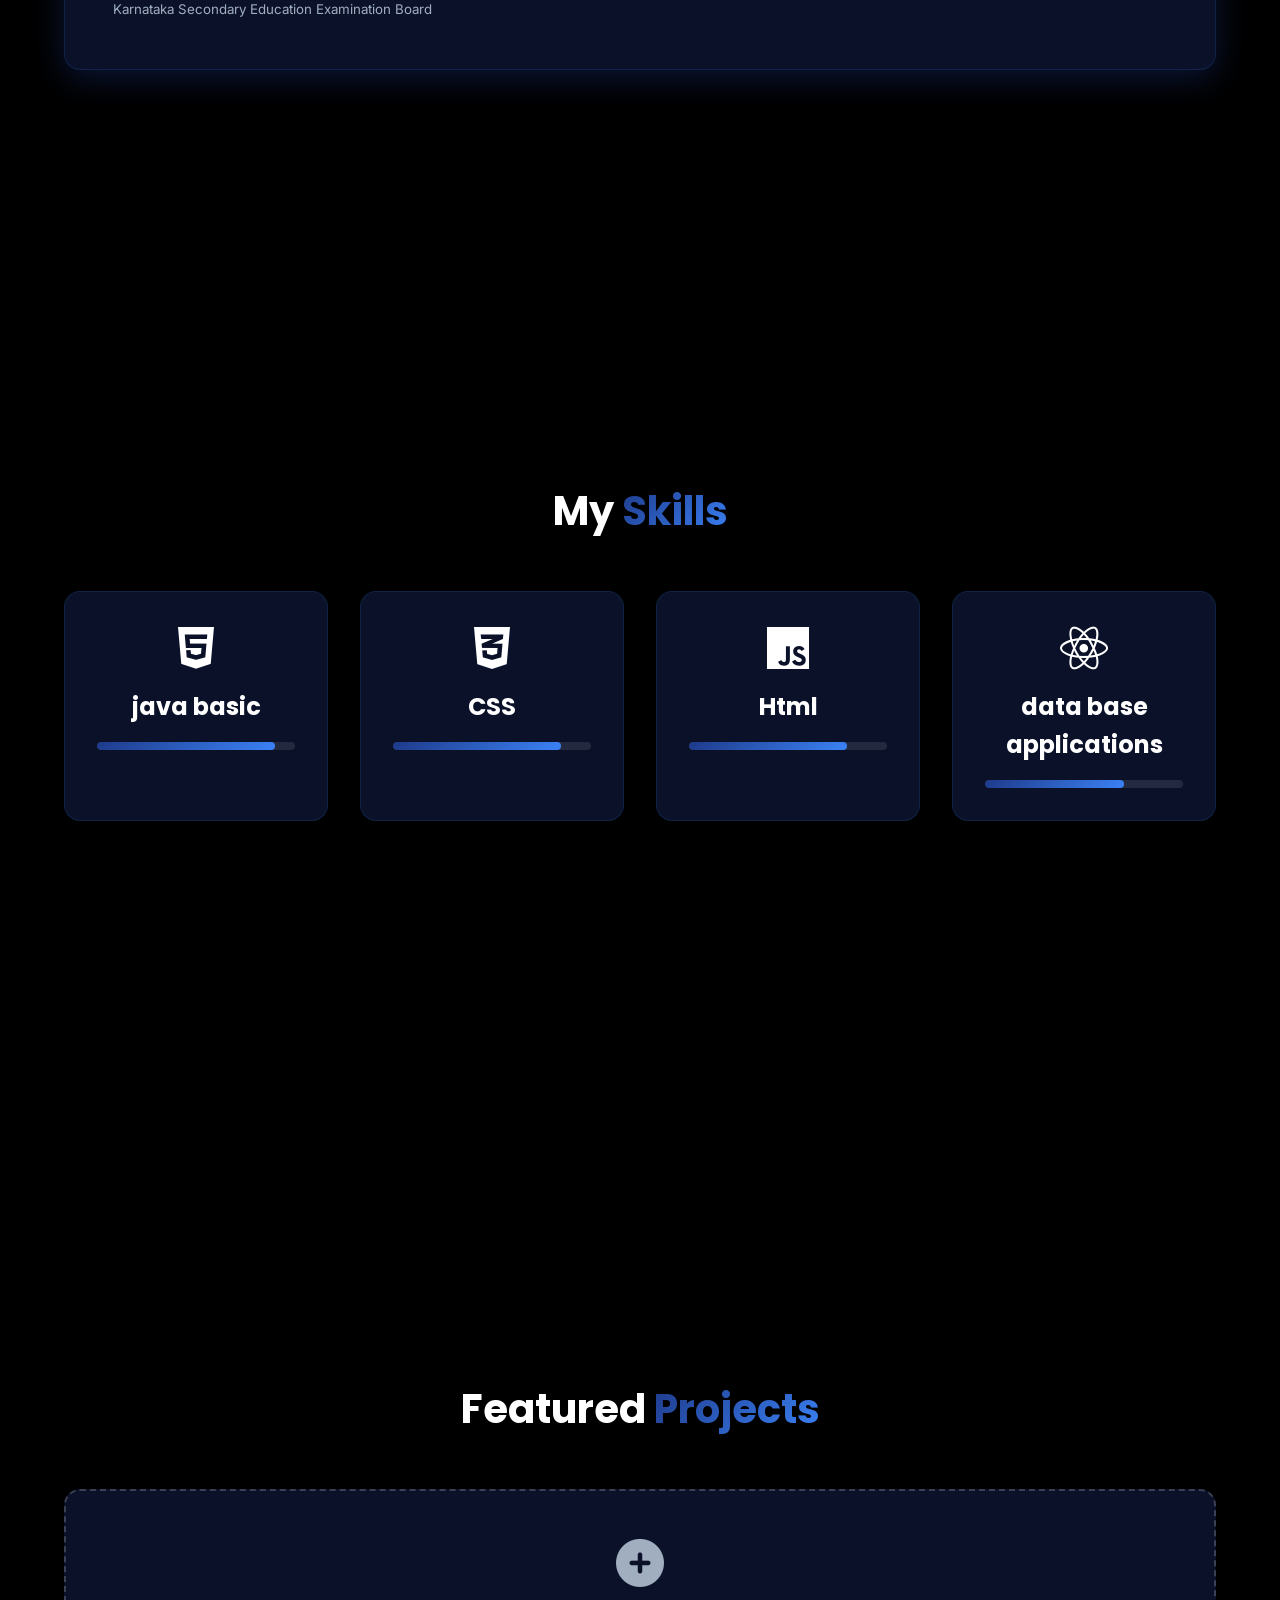
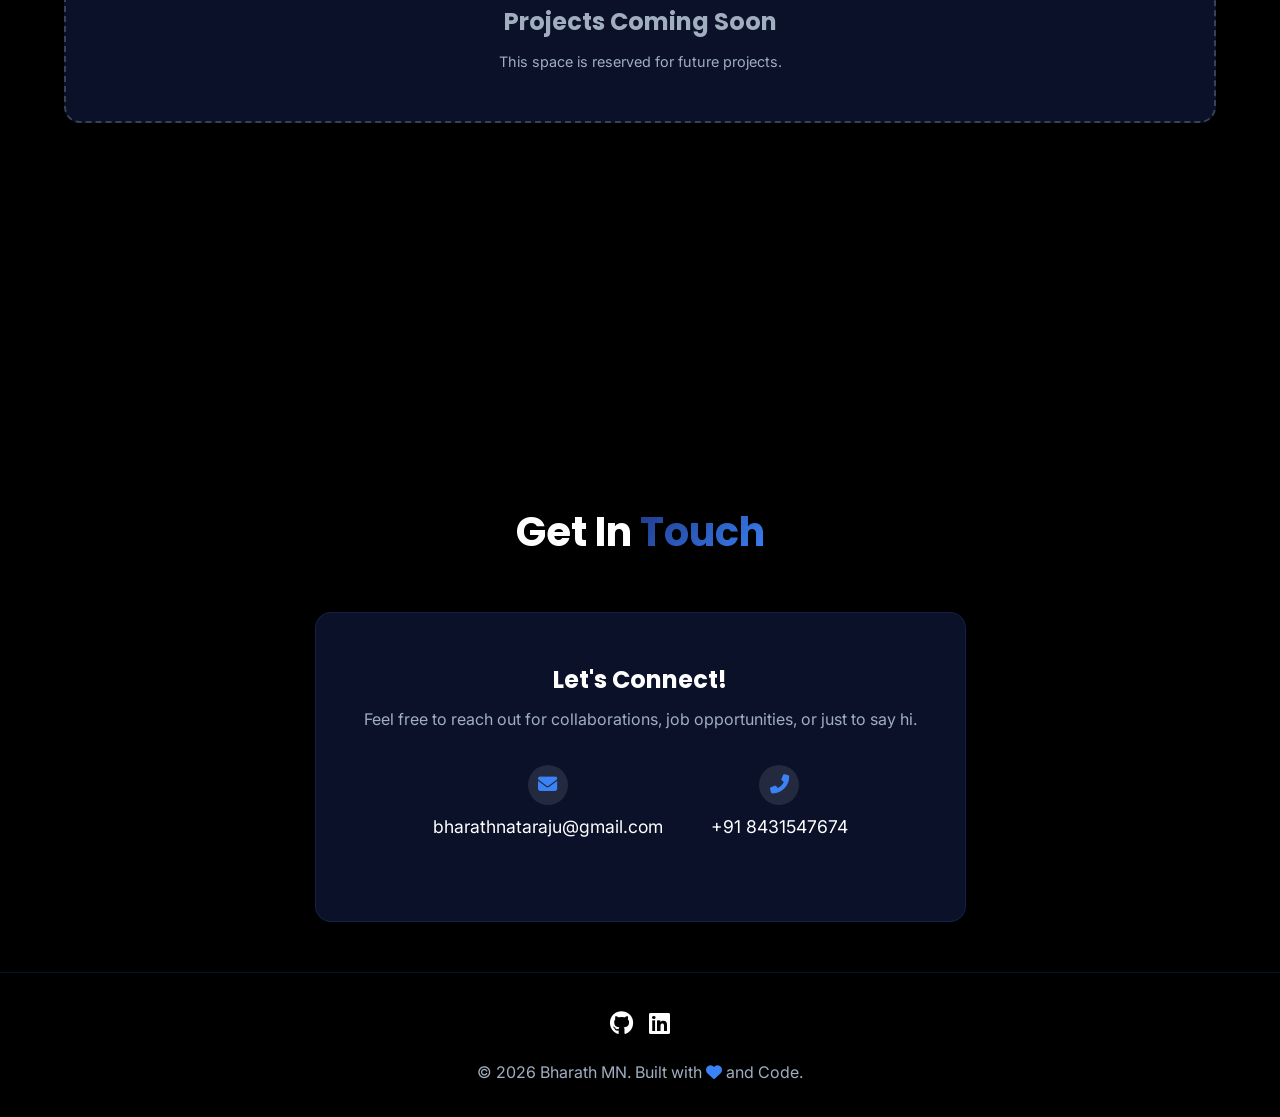
==== commit 79cc96f7: "Update portfolio.html" ====
--- a/portfolio.html
+++ b/portfolio.html
@@ -126,7 +126,7 @@
         <div class="skills-container">
             <div class="skill-card reveal fade-up" style="transition-delay: 0.1s;">
                 <i class="fab fa-html5 skill-icon"></i>
-                <h3>HTML5</h3>
+                <h3>java basic</h3>
                 <div class="progress-bar">
                     <div class="progress" style="width: 90%;"></div>
                 </div>
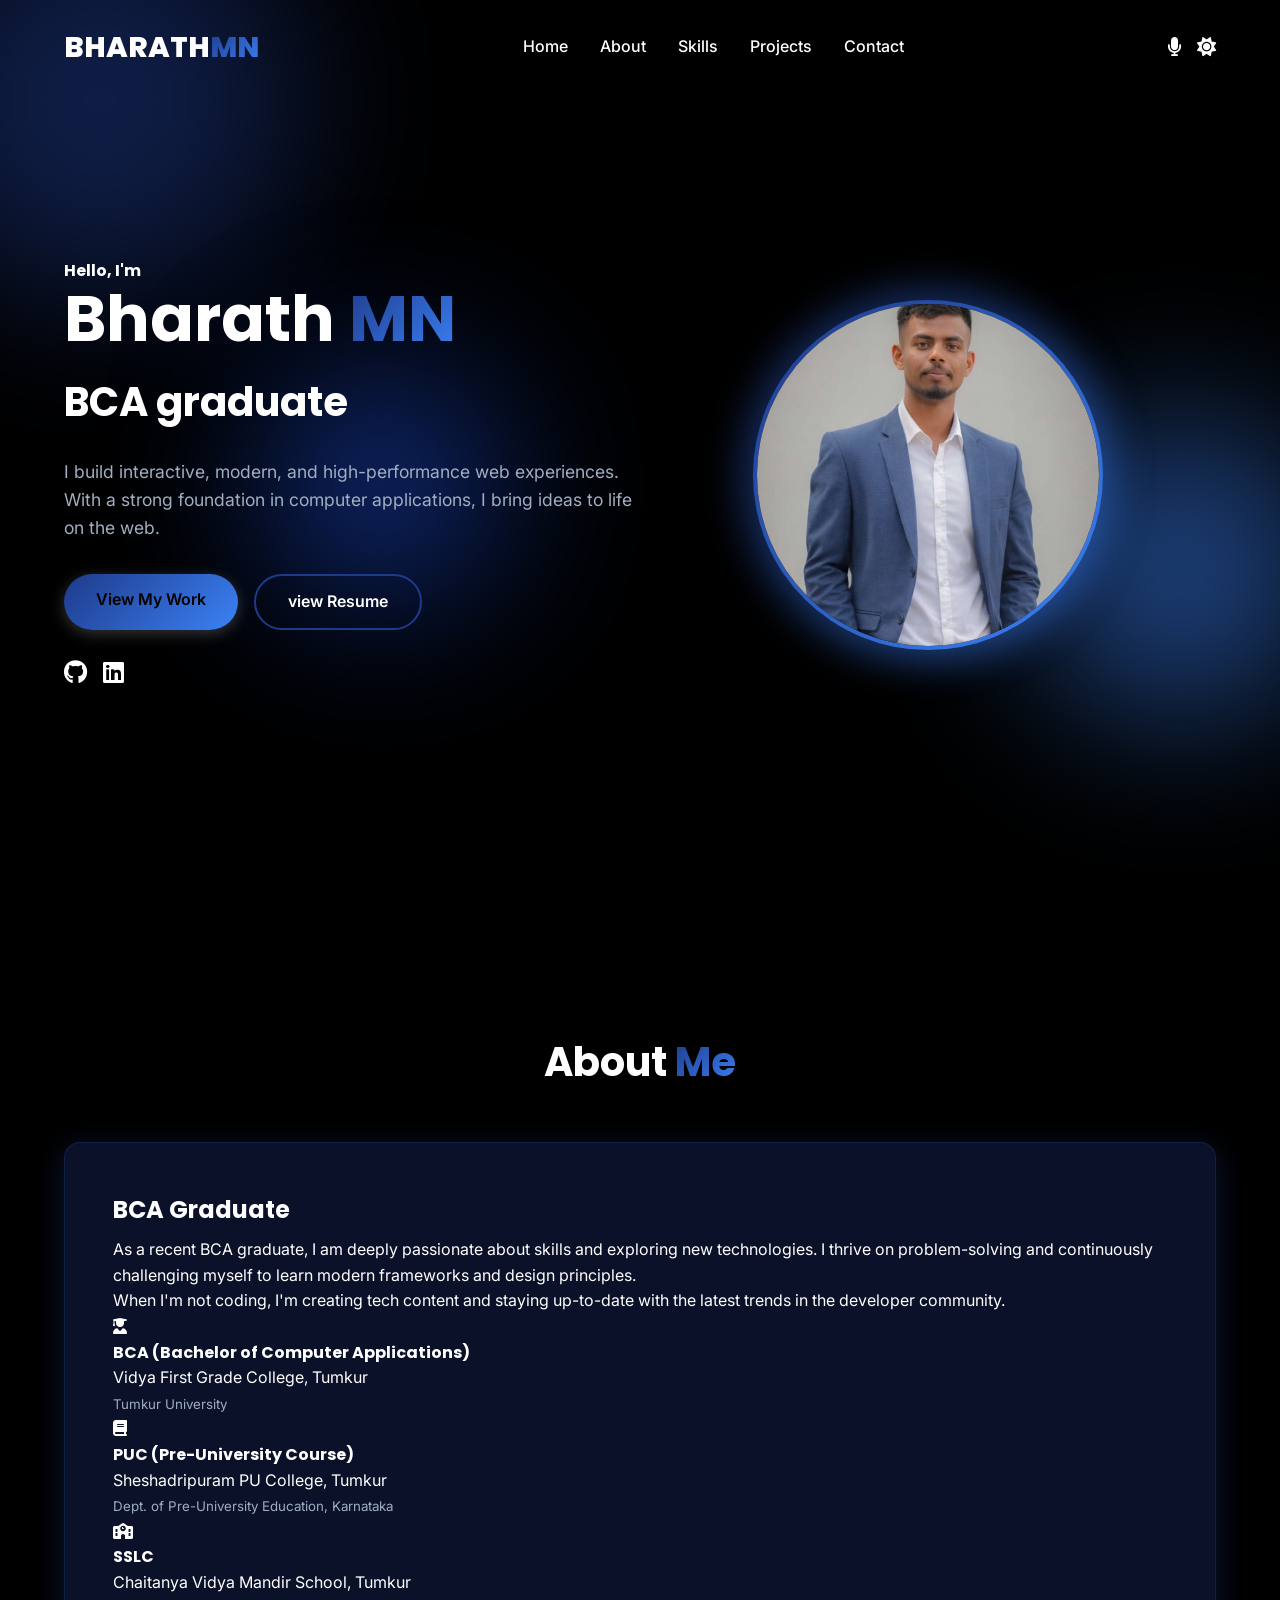
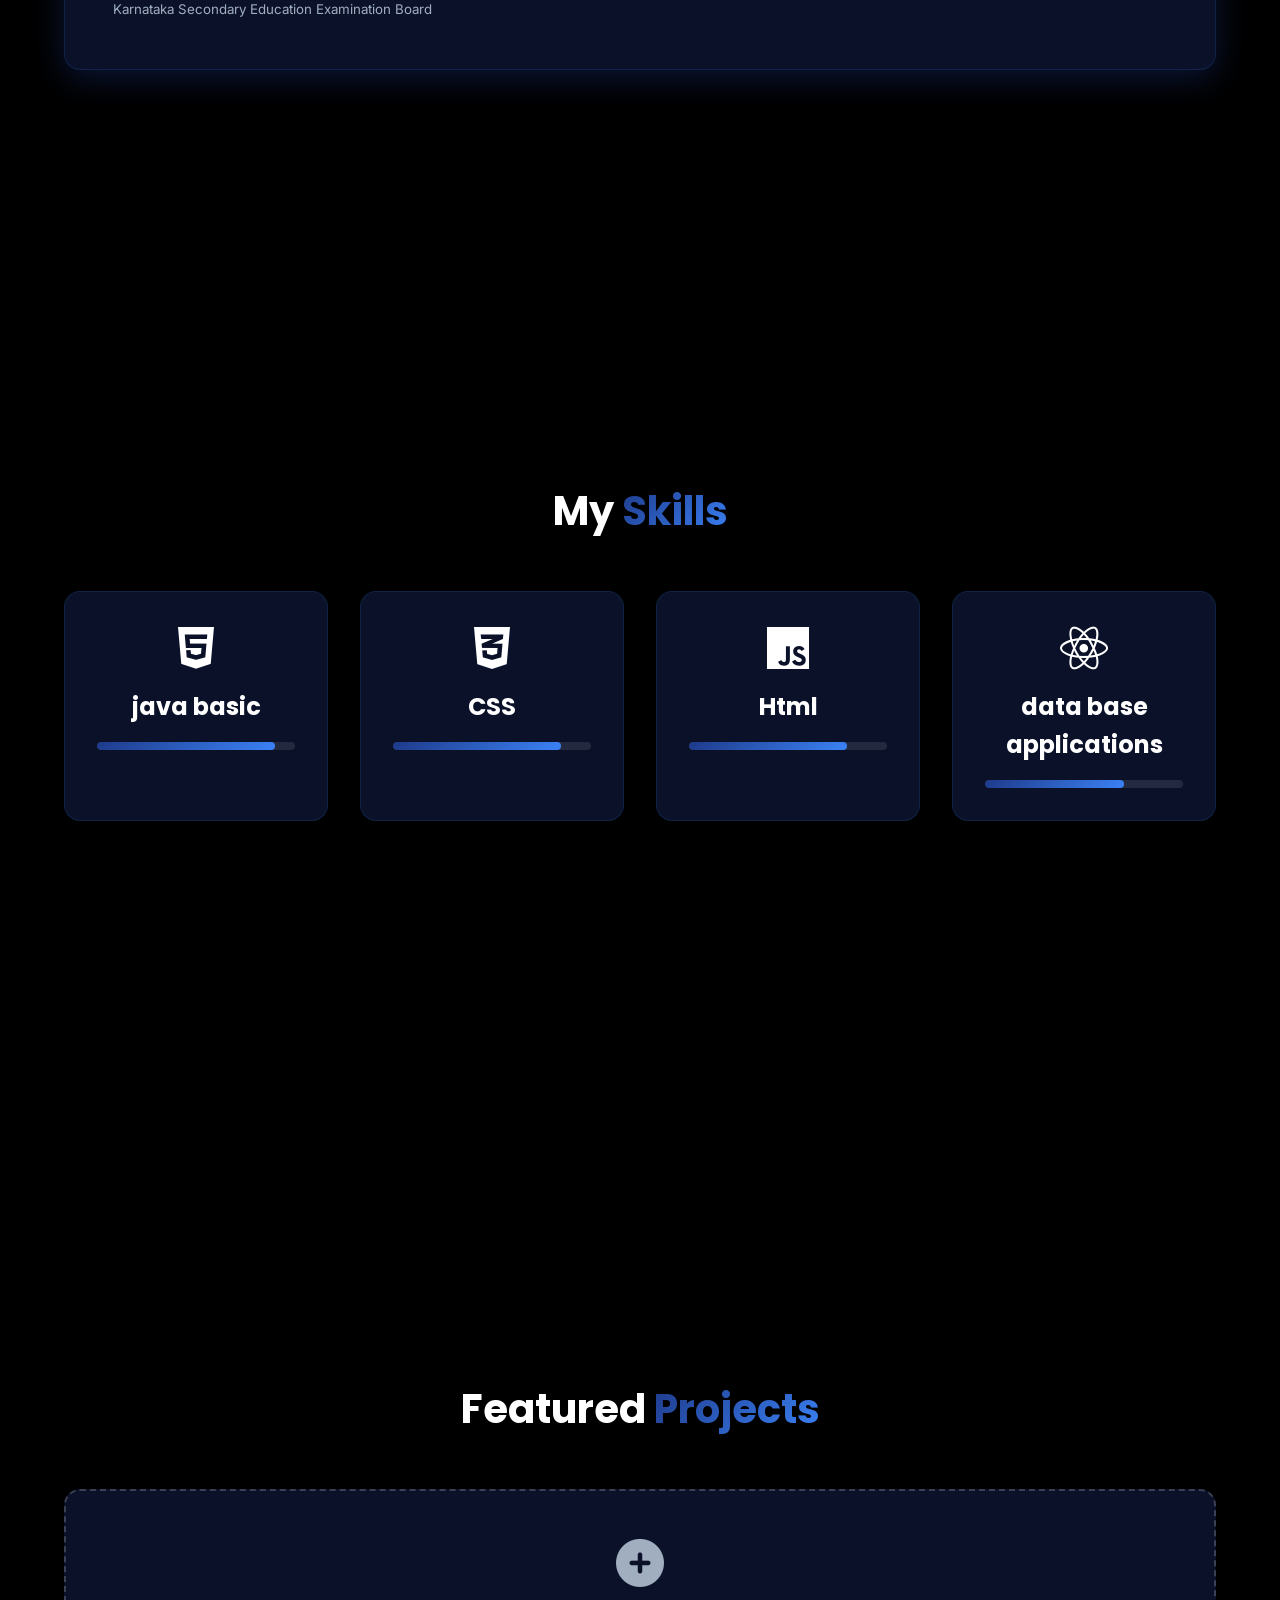
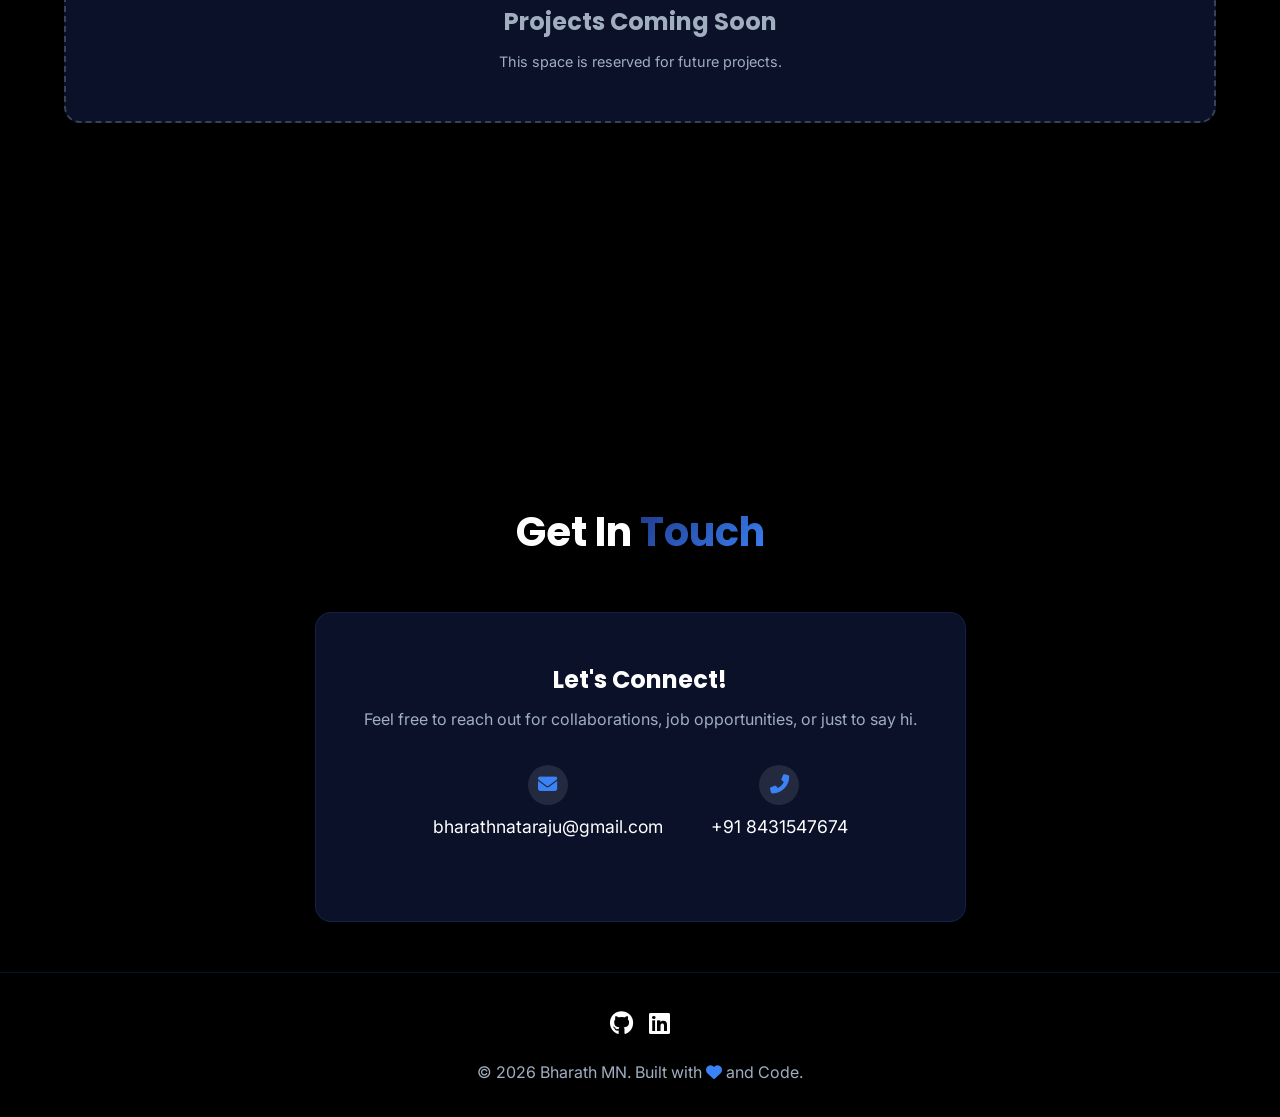
==== commit 52a754dd: "Update portfolio.html" ====
--- a/portfolio.html
+++ b/portfolio.html
@@ -53,7 +53,7 @@
         <div class="hero-content reveal">
             <h4>Hello, I'm</h4>
             <h1>Bharath <span>MN</span></h1>
-            <h2 class="typing-text"> Tech Enthusiast , BCA student</h2>
+            <h2>BCA graduate</h2>
             <p>I build interactive, modern, and high-performance web experiences. With a strong foundation in computer
                 applications, I bring ideas to life on the web.</p>
             <div class="hero-buttons">
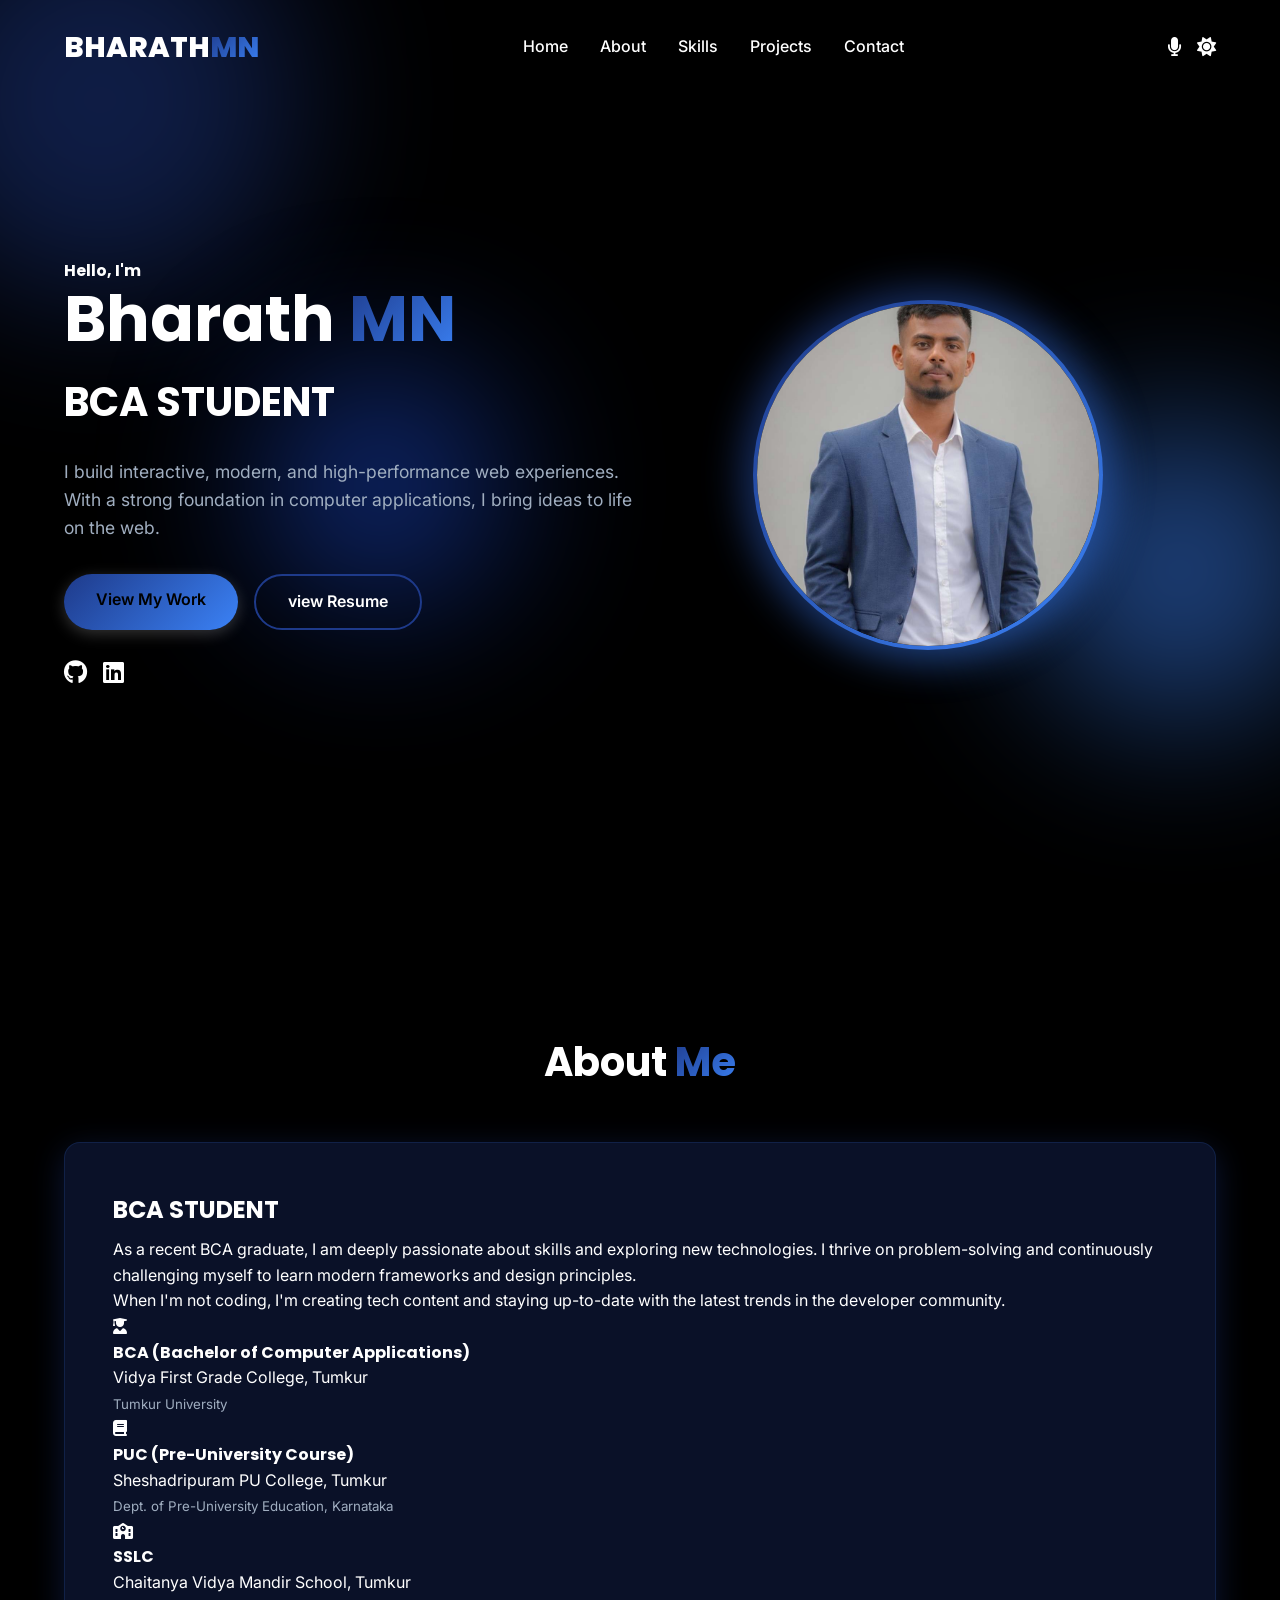
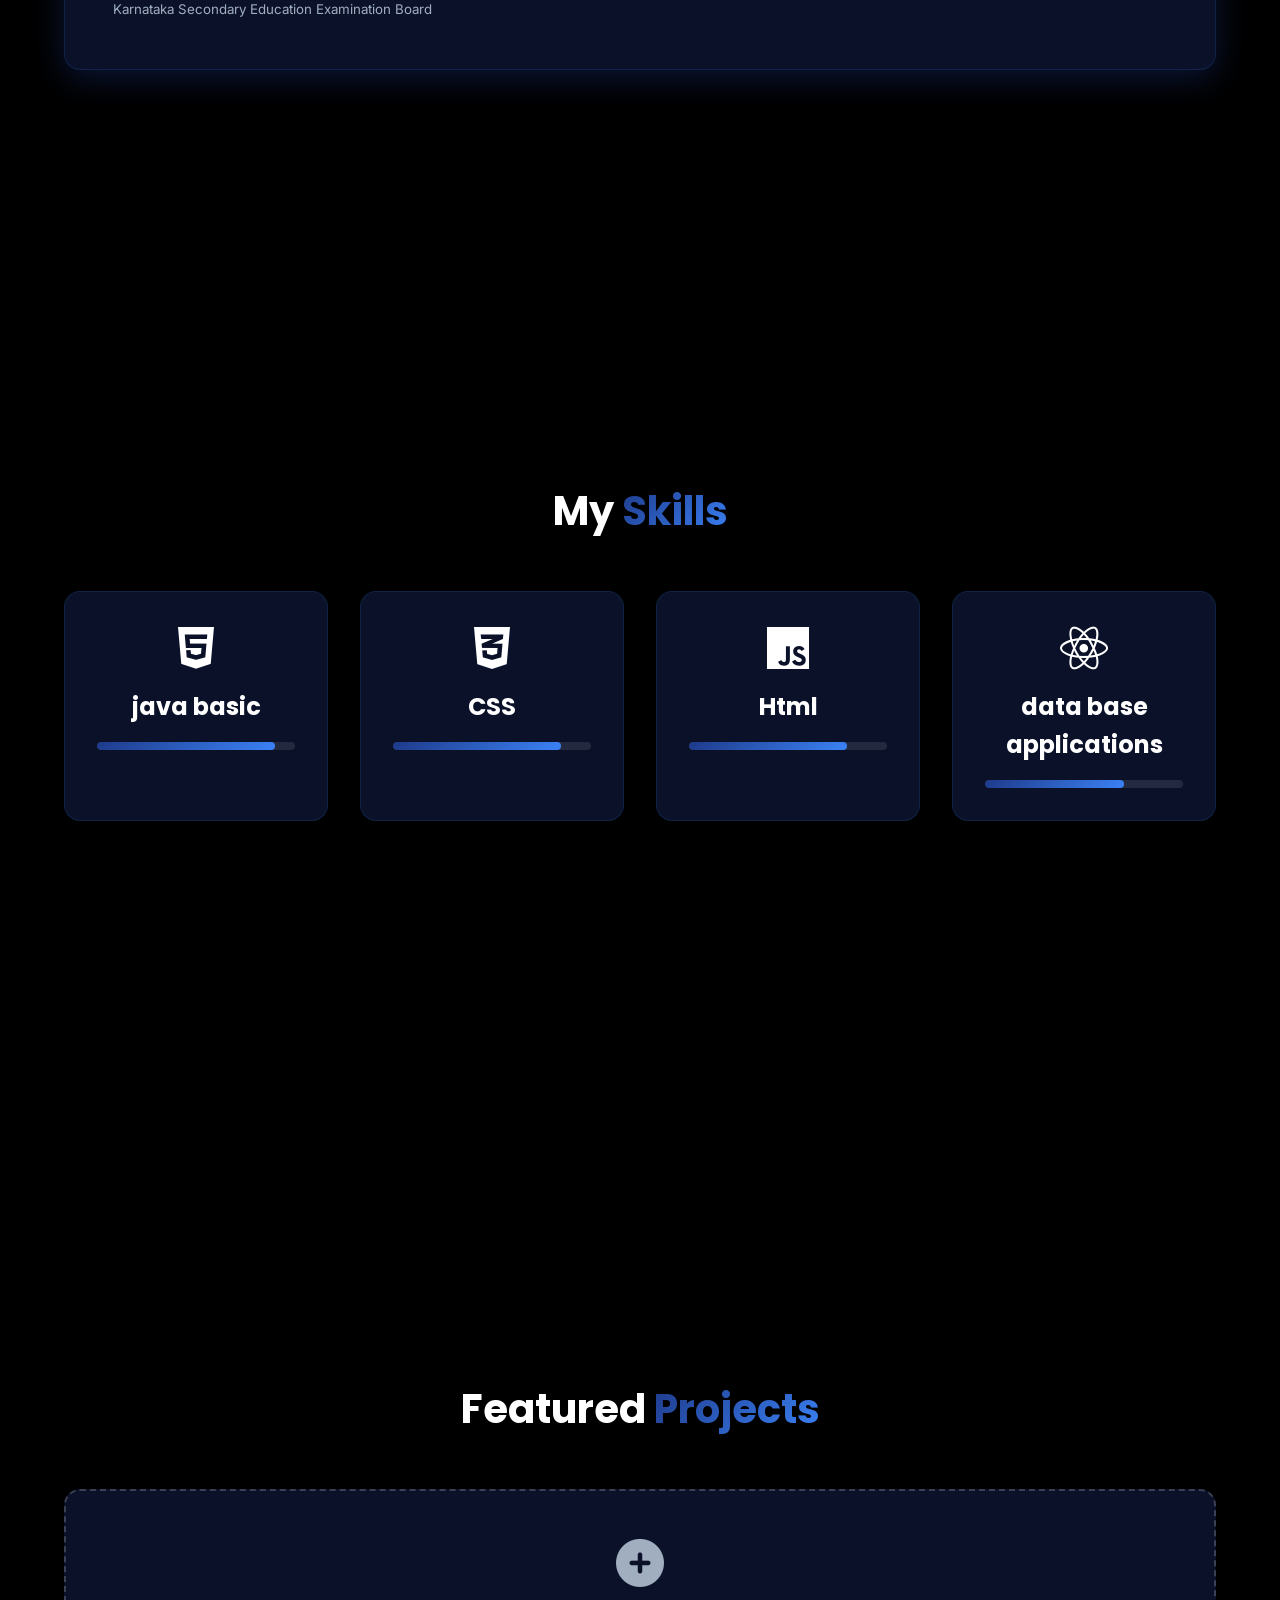
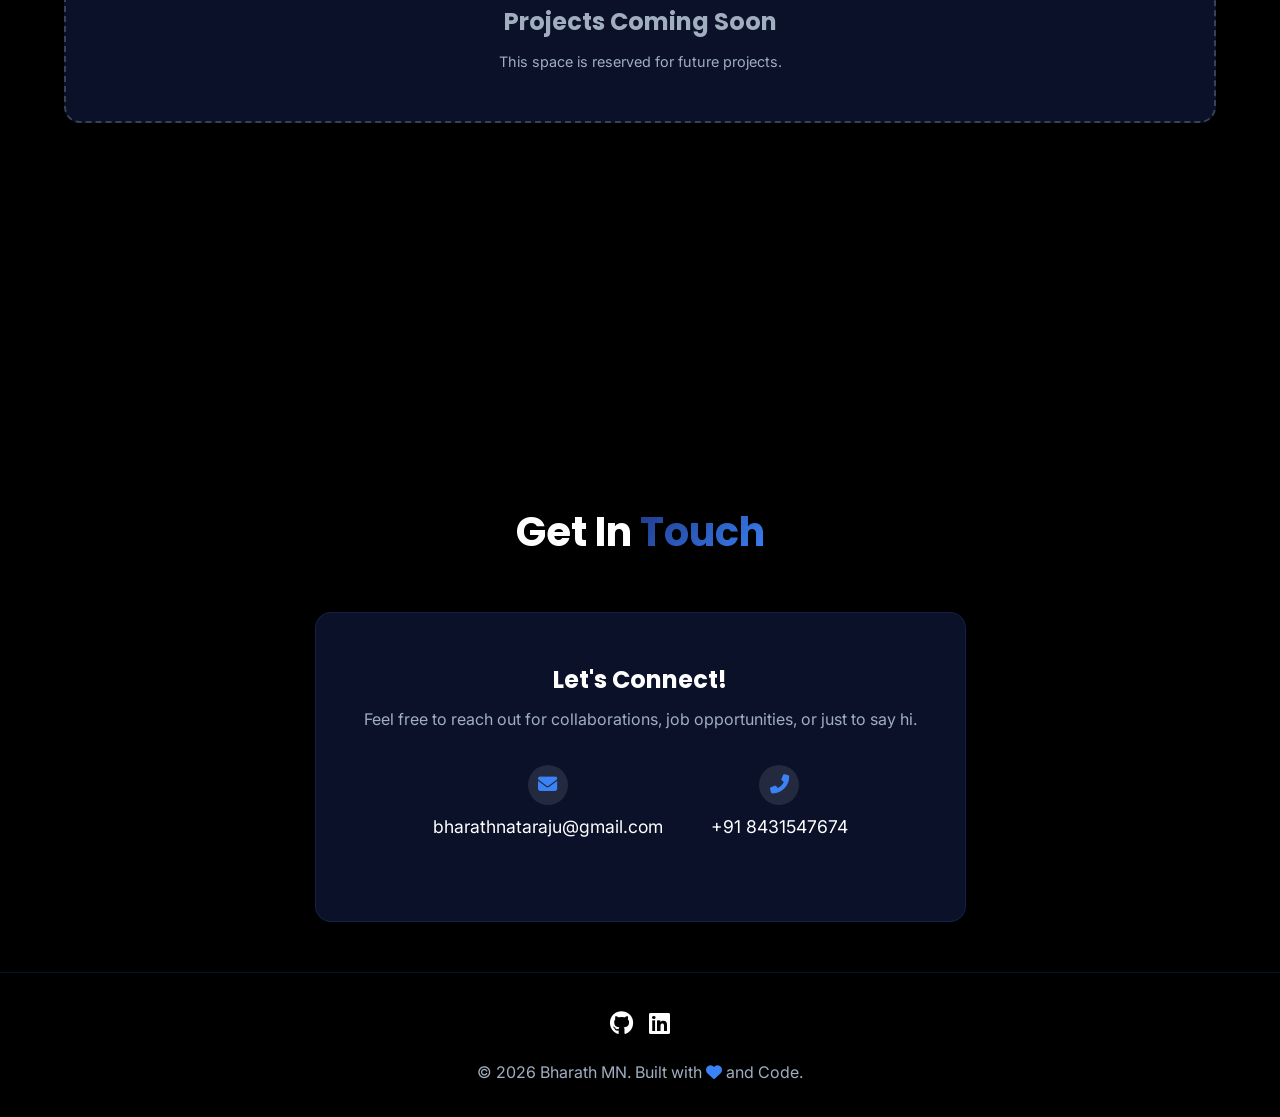
==== commit 2c34c07a: "Update portfolio.html" ====
--- a/portfolio.html
+++ b/portfolio.html
@@ -53,7 +53,7 @@
         <div class="hero-content reveal">
             <h4>Hello, I'm</h4>
             <h1>Bharath <span>MN</span></h1>
-            <h2>BCA graduate</h2>
+            <h2>BCA STUDENT</h2>
             <p>I build interactive, modern, and high-performance web experiences. With a strong foundation in computer
                 applications, I bring ideas to life on the web.</p>
             <div class="hero-buttons">
@@ -82,7 +82,7 @@
         <h2 class="section-title reveal">About <span>Me</span></h2>
         <div class="about-container reveal fade-up">
             <div class="about-text">
-                <h3>BCA Graduate </h3>
+                <h3>BCA STUDENT</h3>
                 <p>As a recent BCA graduate, I am deeply passionate about skills and exploring new
                     technologies. I thrive on problem-solving and continuously challenging myself to learn modern
                     frameworks and design principles.</p>
